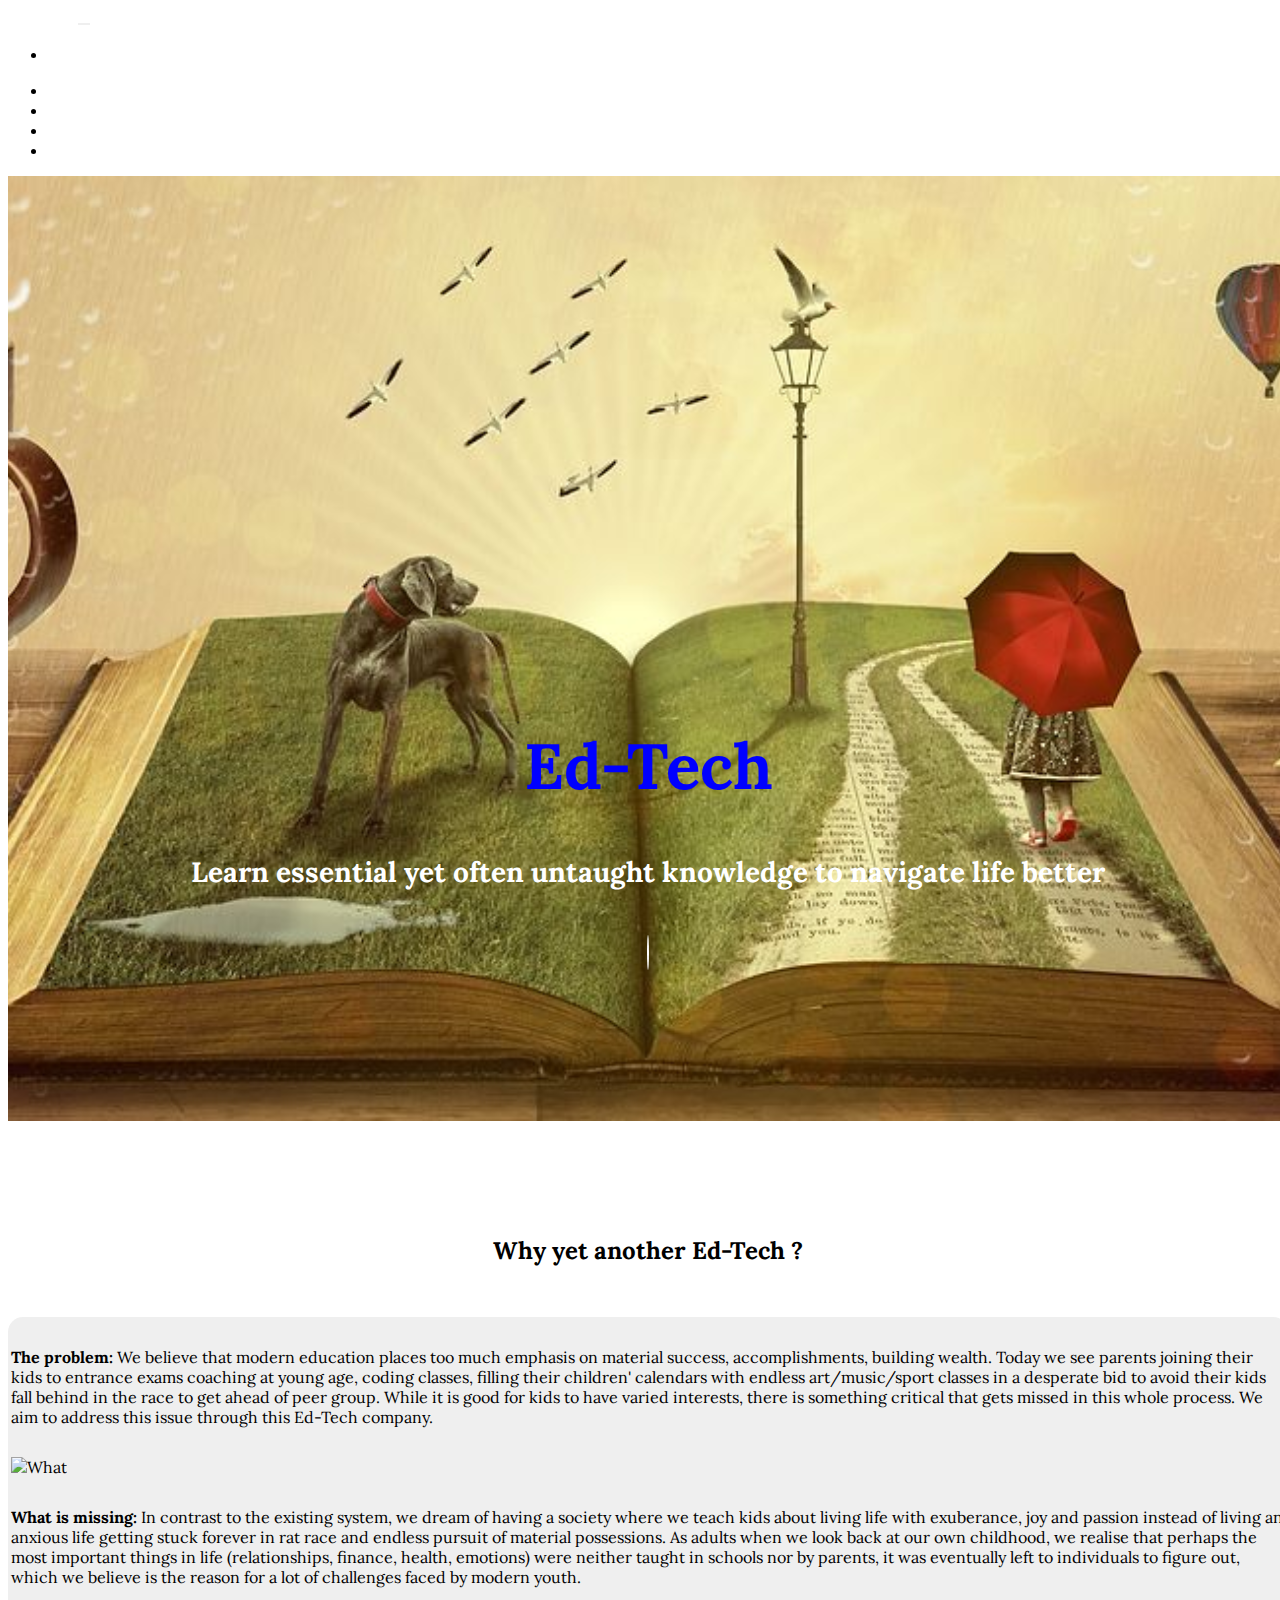
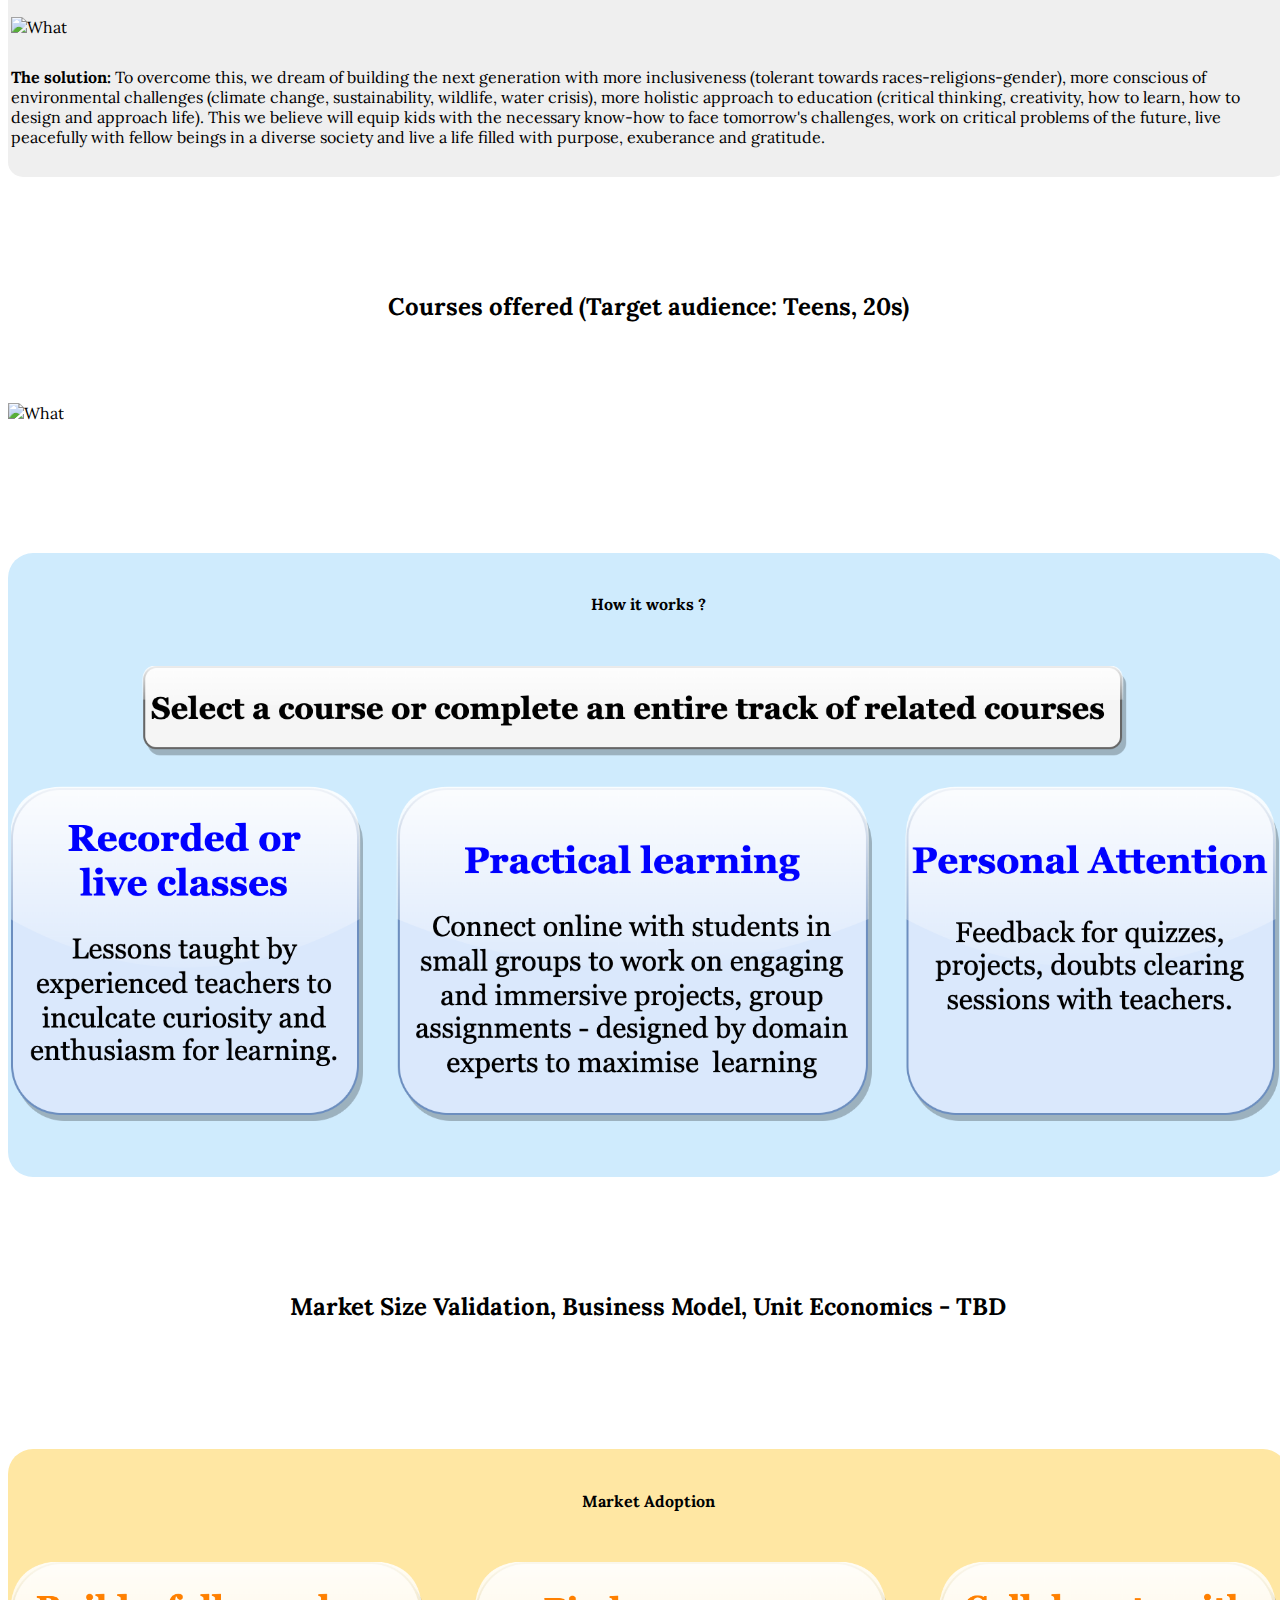
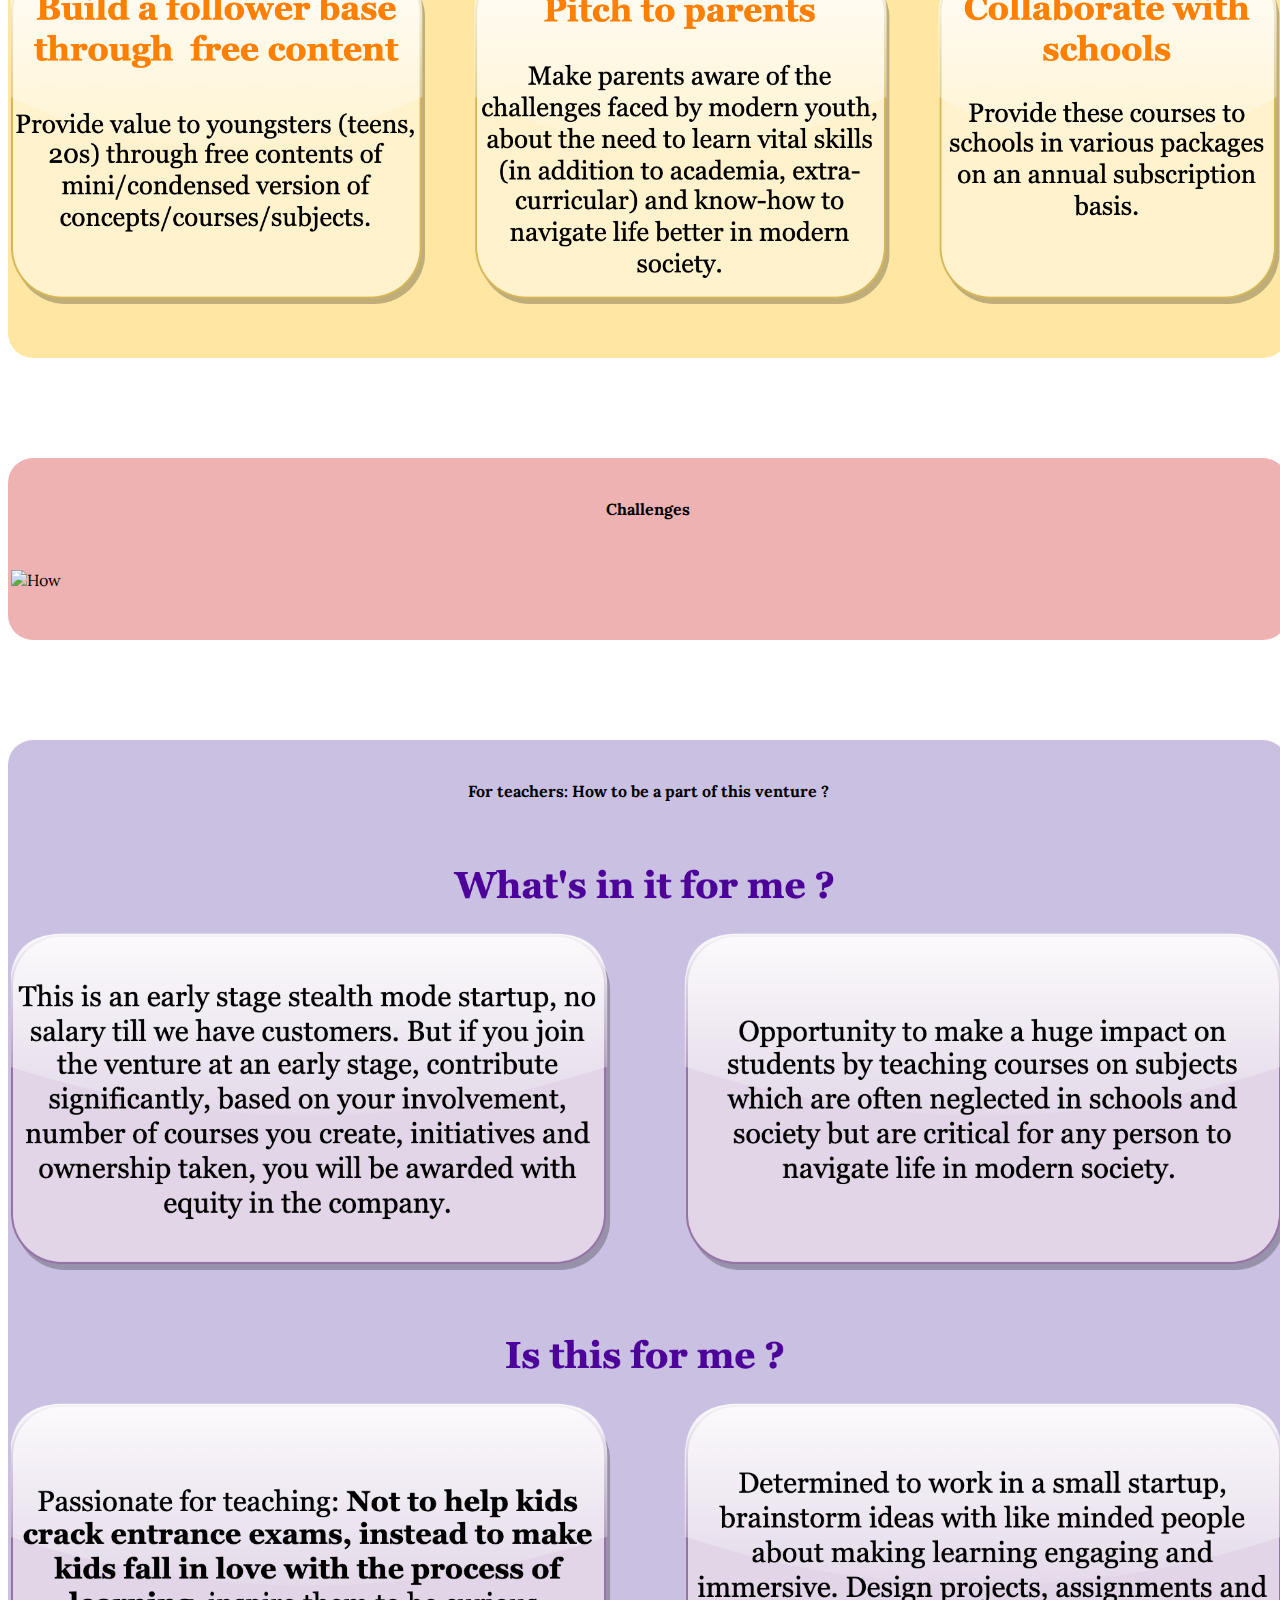
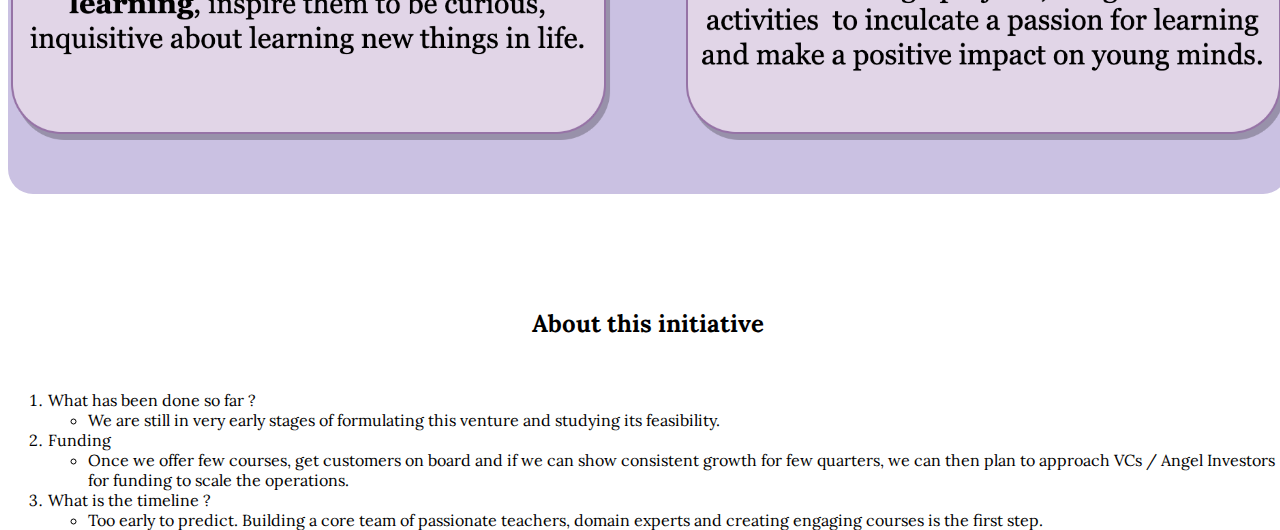
==== edtech/index.html @ 911f2d4c "Ed-tech pitch" ====
<!DOCTYPE html>
<html lang="en">

<head>

  <meta charset="utf-8">
  <meta name="viewport" content="width=device-width, initial-scale=1, shrink-to-fit=no">
  <meta name="description" content="">
  <meta name="author" content="">

  <title>Ed-Tech</title>

  <!-- Bootstrap core CSS -->
  <link href="/vendor/bootstrap4.1.1/css/bootstrap.min.css" rel="stylesheet">
  <link href="https://fonts.googleapis.com/css?family=Lora:400,700,400italic,700italic" rel="stylesheet" type="text/css">
  <link href='https://fonts.googleapis.com/css?family=Cabin:700' rel='stylesheet' type='text/css'>
  <link rel="stylesheet" href="/vendor/fontawesome/css/fontawesome.min.css">
  <link rel="stylesheet" href="/vendor/fontawesome/css/brands.min.css">
  <link rel="stylesheet" href="/vendor/fontawesome/css/solid.min.css">
  <!-- Custom styles for this template -->
  <link href="css/grayscale_light.css" rel="stylesheet">
  <link href="css/full-width-pics.css" rel="stylesheet">
</head>

<body>

  <!-- Navigation -->
  <!--
  <nav class="navbar navbar-expand-lg navbar-dark bg-dark fixed-top">
    <div class="container">
      <a class="navbar-brand" href="#">Start Bootstrap</a>
      <button class="navbar-toggler" type="button" data-toggle="collapse" data-target="#navbarResponsive" aria-controls="navbarResponsive" aria-expanded="false" aria-label="Toggle navigation">
        <span class="navbar-toggler-icon"></span>
      </button>
      <div class="collapse navbar-collapse" id="navbarResponsive">
        <ul class="navbar-nav ml-auto">
          <li class="nav-item active">
            <a class="nav-link" href="#">Home
              <span class="sr-only">(current)</span>
            </a>
          </li>
          <li class="nav-item">
            <a class="nav-link" href="#">About</a>
          </li>
          <li class="nav-item">
            <a class="nav-link" href="#">Services</a>
          </li>
          <li class="nav-item">
            <a class="nav-link" href="#">Contact</a>
          </li>
        </ul>
      </div>
    </div>
  </nav>
  -->
  
  <nav class="navbar navbar-expand-lg navbar_style fixed-top" id="mainNav">
    <a class="nav-link" href="../index.html">Home</a>
    <button class="navbar-toggler navbar-dark" type="button" data-toggle="collapse" data-target="#navbarNavDropdown" aria-controls="navbarNavDropdown" aria-expanded="false" aria-label="Toggle navigation">
        <span class="navbar-toggler-icon"></span>
    </button>
    <div id="navbarNavDropdown" class="navbar-collapse collapse">
        <ul class="navbar-nav mr-auto">
            <li class="nav-item">
                <!--<a class="nav-link" href="../code/index.html">View Project</a>-->
            </li>
        </ul>
        <ul class="navbar-nav">
            <li class="nav-item">
                <a class="nav-link" href="#education_why">Why</a>
            </li>
            <li class="nav-item">
                <a class="nav-link" href="#education_what">What</a>
            </li>
            <li class="nav-item">
                <a class="nav-link" href="#education_how">How</a>
            </li>
            <li class="nav-item">
                <a class="nav-link" href="#about">About</a>
            </li>
            <!--
            <li class="nav-item">
                <a class="nav-link" href="#contact">Contact</a>
            </li>
            -->
        </ul>
    </div>
  </nav>
  

  <!-- Header - set the background image for the header in the line below -->
  <!--
  <header class="py-5 bg-image-full" style="background-image: url('https://unsplash.it/1900/1080?image=1076');">
    <img class="img-fluid d-block mx-auto" src="http://placehold.it/200x200&text=Logo" alt="">
  </header>
  -->

  <header class="masthead">
      <div class="intro-body">
        <div class="container">
          <div class="row">
            <div class="col-lg-12 col-md-10 col-sm-10 col-12 mx-auto">
              <h1 class="brand-heading">Ed-Tech</h1>
              <p class="intro-text">Learn essential yet often untaught knowledge to navigate life better
                </p>
              <!--
              <p><span class="article_author">Deepak Karkala</span><br/><span class="article_date">October 2019</span></p>-->
              <a href="#education_why" class="btn btn-circle js-scroll-trigger" style="color:white; border: 1px solid white; font-size: 26px;">
                <i class="fa fa-angle-double-down animated"><span ></span></i>
              </a>
            </div>
          </div>
        </div>
      </div>
    </header>


<!--<h1 class="section_title" align="center" id="education">Model Education</h1>-->


<h3 class="section_title" align="center" id="education_why">Why yet another Ed-Tech ?</h3>

<div class="container section_why">
    <div class="row justify-content-center section_why_1">
      <div class="col-lg-8 col-lg-offset-2 col-sm-8 col-sm-offset-2 col-12">
        <b>The problem:</b> We believe that modern education places too much emphasis on material success, accomplishments, building wealth. Today we see parents joining their kids to entrance exams coaching at young age, coding classes, filling their children' calendars with endless art/music/sport classes in a desperate bid to avoid their kids fall behind in the race to get ahead of peer group. While it is good for kids to have varied interests, there is something critical that gets missed in this whole process. We aim to address this issue through this Ed-Tech company.
      </div>
    </div>

    <div class="row justify-content-center">
      <div class="col-lg-8 col-lg-offset-2 col-sm-8 col-sm-offset-2 col-12">
        <img class="project_image education_what" src="docs/edtech-problem.png" alt="What">
      </div>
    </div>

    <div class="row justify-content-center section_why_3">
      <div class="col-lg-8 col-lg-offset-2 col-sm-8 col-sm-offset-2 col-12">
        <b>What is missing:</b> In contrast to the existing system, we dream of having a society where we teach kids about living life with exuberance, joy and passion instead of living an anxious life getting stuck forever in rat race and endless pursuit of material possessions. As adults when we look back at our own childhood, we realise that perhaps the most important things in life (relationships, finance, health, emotions) were neither taught in schools nor by parents, it was eventually left to individuals to figure out, which we believe is the reason for a lot of challenges faced by modern youth.
      </div>
    </div>

    <div class="row justify-content-center">
      <div class="col-lg-8 col-lg-offset-2 col-sm-8 col-sm-offset-2 col-12">
        <img class="project_image education_what" src="docs/edtech-solution.png" alt="What">
      </div>
    </div>


    <div class="row justify-content-center section_why_5">
      <div class="col-lg-8 col-lg-offset-2 col-sm-8 col-sm-offset-2 col-12">
        <b>The solution:</b>  To overcome this, we dream of building the next generation with more inclusiveness (tolerant towards races-religions-gender), more conscious of environmental challenges (climate change, sustainability, wildlife, water crisis), more holistic approach to education (critical thinking, creativity, how to learn, how to design and approach life). This we believe will equip kids with the necessary know-how to face tomorrow's challenges, work on critical problems of the future, live peacefully with fellow beings in a diverse society and live a life filled with purpose, exuberance and gratitude.
      </div>
    </div>
    

</div>

<h3 class="section_title" align="center" id="education_what">Courses offered (Target audience: Teens, 20s)</h3>

<div class="container">
  <div class="row justify-content-center">
      <div class="col-lg-8 col-lg-offset-2 col-sm-8 col-sm-offset-2 col-12">
        <img class="project_image education_what" src="docs/edtech-classes.png" alt="What">
      </div>
    </div>
</div>

<div class="container section_container section_how">
  <h4 class="" align="center" id="education_how">How it works ?</h4>
  <div class="container">
    <div class="row justify-content-center">
        <div class="col-lg-8 col-lg-offset-2 col-sm-8 col-sm-offset-2 col-12">
          <img class="project_image" src="docs/edtech-how.png" alt="How">
        </div>
    </div>
  </div>
</div>


<h3 class="section_title" align="center" id="education_how">Market Size Validation, Business Model, Unit Economics - TBD</h3>


<div class="container section_container section_adoption">
  <h4 class="" align="center" id="education_how">Market Adoption</h4>
  <div class="container">
      <div class="row justify-content-center">
        <div class="col-lg-8 col-lg-offset-2 col-sm-8 col-sm-offset-2 col-12">
          <img class="project_image" src="docs/edtech-adoption.png" alt="How">
        </div>
      </div>
  </div>
</div>

<div class="container section_container section_challenges">
  <h4 class="" align="center" id="education_how">Challenges</h4>
  <div class="container">
    <div class="row justify-content-center">
        <div class="col-lg-8 col-lg-offset-2 col-sm-8 col-sm-offset-2 col-12">
          <img class="project_image" src="docs/edtech-challenges.png" alt="How">
        </div>
      </div>
  </div>
</div>


<div class="container section_container section_teachers">
  <h4 class="" align="center" id="education_how">For teachers: How to be a part of this venture ?</h4>
  <div class="container">
    <div class="row justify-content-center">
        <div class="col-lg-8 col-lg-offset-2 col-sm-8 col-sm-offset-2 col-12">
          <img class="project_image" src="docs/edtech-teachers.png" alt="How">
        </div>
      </div>
  </div>
</div>

  
<h3 class="section_title" align="center" id="about">About this initiative</h3>
<div class="container">
  <div class="row justify-content-center">
      <div class="col-lg-8 col-lg-offset-2 col-sm-8 col-sm-offset-2 col-12">
        <ol>
          <li>What has been done so far ?</li>
          <ul>
            <li>We are still in very early stages of formulating this venture and studying its feasibility.</li>
          </ul>
          <li>Funding</li>
          <ul>
            <li>Once we offer few courses, get customers on board and if we can show consistent growth for few quarters, we can then plan to approach VCs / Angel Investors for funding to scale the operations.</li>
          </ul>
          <li>What is the timeline ?</li>
          <ul>
            <li>Too early to predict. Building a core team of passionate teachers, domain experts and creating engaging courses is the first step.</li>
          </ul>
        </ol>
      </div>
    </div>
</div>  


<!--
  <h3 class="section_title section_contact_me" align="center" id="contact">Contact us</h3>

  <div class="container">
    <div class="row text-center justify-content-center">
      <div class="col-lg-8 col-lg-offset-2">
        <div class="outro_contact">
            <p>You can contact us at <a href="mailto:@gmail.com" target="_top"><i class="fa fa-envelope fa-lg intro_icon" aria-hidden="true"></i><span class="contact_link">@gmail.com</span></a></p>
        </div>
      </div>
    </div>
  </div>
-->

  <!-- Bootstrap core JavaScript -->
  <script src="/vendor/jquery3.3.1/jquery.min.js"></script>
  <script src="/vendor/bootstrap4.1.1/js/bootstrap.bundle.min.js"></script>
  <script src="js/grayscale.js"></script>
</body>

</html>
---- edtech/css/grayscale_light.css ----
body {
  font-family: 'Lora', 'Helvetica Neue', Helvetica, Arial, sans-serif;
  position: relative;
  width: 100%;
  height: 100%;
  color: black;
  background-color: white;
}

html {
  width: 100%;
  height: 100%;
}

h1,
h2,
h3,
h4,
h5,
h6 {
  font-family: 'Lora', 'Helvetica Neue', Helvetica, Arial, sans-serif;
  font-weight: 700;
  /*margin: 0 0 35px;*/
  /*letter-spacing: 1px;*/
}

p {
  font-size: 16px;
  line-height: 1.5;
  margin: 0 0 25px;
}

@media (min-width: 768px) {
  p {
    font-size: 18px;
    line-height: 1.6;
    margin: 0 0 35px;
  }
}

a {
  -webkit-transition: all 0.2s ease-in-out;
  -moz-transition: all 0.2s ease-in-out;
  transition: all 0.2s ease-in-out;
  /*color: #42DCA3;*/
  font-family: 'Lora', 'Helvetica Neue', Helvetica, Arial, sans-serif;
}

a:focus, a:hover {
  text-decoration: none;
  color: #1d9b6c;
}

#mainNav {
  font-family: 'Lora', 'Helvetica Neue', Helvetica, Arial, sans-serif;
  margin-bottom: 0;
  border-bottom: 1px solid rgba(255, 255, 255, 0.3);
  background-color: black;
}

#mainNav .navbar-toggler {
  font-size: 1.2rem;
  color: white;
  border: 1px solid white;
}

#mainNav .navbar-brand {
  font-weight: 700;
}

#mainNav a {
  color: white;
  font-size: 1rem;
  padding: 10px 10px;
  font-weight: 500;
}

.navbar-header {
  padding: 10px 15px;
}

#mainNav.navbar-shrink a {
  color: white;
  font-weight: 500;
}

#mainNav a:hover {
  color: #007fff;
}

#mainNav .navbar-nav .nav-item {
  -webkit-transition: background 0.3s ease-in-out;
  -moz-transition: background 0.3s ease-in-out;
  transition: background 0.3s ease-in-out;
}

#mainNav .navbar-nav .nav-item:hover {
  color: fade(white, 80%);
  outline: none;
  background-color: transparent;
}

#mainNav .navbar-nav .nav-item:active, #mainNav .navbar-nav .nav-item:focus {
  outline: none;
  background-color: transparent;
}

@media (min-width: 992px) {
  #mainNav {
    padding-top: 0px;
    padding-bottom: 0px;
    -webkit-transition: background 0.3s ease-in-out, padding-top 0.3s ease-in-out, padding-bottom 0.3s;
    -moz-transition: background 0.3s ease-in-out, padding-top 0.3s ease-in-out, padding-bottom 0.3s;
    transition: background 0.3s ease-in-out, padding-top 0.3s ease-in-out, padding-bottom 0.3s;
    border-bottom: none;
    background: transparent;
  }
  #mainNav.navbar-shrink {
    padding-top: 0px;
    padding-bottom: 0px;
    border-bottom: 1px solid rgba(255, 255, 255, 0.3);
    background: black;
    margin-bottom: 0px;
    margin-top: 0px;
  }
  #mainNav .nav-link.active {
    outline: none;
    background-color: transparent;
  }
  #mainNav .nav-link.active:hover {
    color: white;
  }
}

@media (max-width: 576px) {
  #mainNav a {
    color: white;
  }
  .nav-left {
    margin-left: 0px;
    padding-left: 0px;
  }

  #mainNav a {
    padding: 10px 15px;
  }

  .navbar-header {
    padding: 10px 15px;
  }
}

.masthead {
  display: table;
  width: 100%;
  height: 100%;
  /*
  height: auto;
  padding: 200px;
  */
  text-align: center;
  color: white;
  background: url("../docs/education.jpg") no-repeat bottom center scroll;
  background-color: black;
  -webkit-background-size: cover;
  -moz-background-size: cover;
  -o-background-size: cover;
  background-size: cover;
  background-blend-mode: screen;
}

.masthead .intro-body {
  display: table-cell;
  vertical-align: middle;
}

.masthead .intro-body .brand-heading {
  padding-top: 35vh;
  font-size: 2.5rem;
  color: #0000ff; /*white; /*#FF5A60;*/
}

.masthead .intro-body .intro-text {
  font-size: 1.5rem;
}


@media (min-width: 768px) {
  .masthead {
    height: 100%;
    padding: 0;
    padding-top: 5vh;
  }
  .masthead .intro-body .brand-heading {
    font-size: 4rem;
  }
  .masthead .intro-body .intro-text {
    font-size: 1.75rem;
  }
}

.intro-text {
  color: white; /*#cdcdcd;*/
  font-weight: bold;
}

.btn-circle {
  font-size: 26px;
  width: 45px;
  height: 45px;
  margin-top: 15px;
  line-height: 45px;
  -webkit-transition: background 0.3s ease-in-out;
  -moz-transition: background 0.3s ease-in-out;
  transition: background 0.3s ease-in-out;
  border: 2px solid white;
  border-radius: 100% !important;
  background: transparent;
}

.btn-circle:focus, .btn-circle:hover {
  color: white;
  outline: none;
  background: rgba(255, 255, 255, 0.1);
}

.content-section {
  padding-top: 10px; /*150px;*/
  padding-bottom: 10px; /*150px;*/
  text-align: left;
}

.download-section {
  color: white;
  background: url("../img/downloads-bg.jpg") no-repeat center center scroll;
  background-color: black;
  -webkit-background-size: cover;
  -moz-background-size: cover;
  -o-background-size: cover;
  background-size: cover;
}


@media (min-width: 992px) {
  .content-section {
    padding-top: 50px; /*10px*/ /*150px;*/
    padding-bottom: 10px; /*150px;*/
  }
}

ul.banner-social-buttons {
  margin-top: 0;
}

@media (max-width: 1199px) {
  ul.banner-social-buttons {
    margin-top: 15px;
  }
}

@media (max-width: 767px) {
  ul.banner-social-buttons li {
    display: block;
    margin-bottom: 20px;
    padding: 0;
  }
  ul.banner-social-buttons li:last-child {
    margin-bottom: 0;
  }
}

footer {
  padding: 50px 0;
}

footer p {
  font-size: 14px;
  margin: 0;
}

::-moz-selection {
  background: #fcfcfc;
  background: rgba(255, 255, 255, 0.2);
  text-shadow: none;
}

::selection {
  background: #fcfcfc;
  background: rgba(255, 255, 255, 0.2);
  text-shadow: none;
}

img::selection {
  background: transparent;
}

img::-moz-selection {
  background: transparent;
}

.side-info {
  padding-top: 100px;
  text-align: center;
}



.jumbotron {
  margin-left: 20px;
  margin-right: 20px;
  padding-bottom: 10px;
  padding-top: 20px;
}

#user_move_text, #opponent_move_text {
  font-size: 0.75rem;
}

/*
.btn {
  padding: 4px 5px;
  cursor: pointer;
  text-align: center;
  font-size: 13px;
  border: 1px solid #000000;
  text-decoration: none;
  background-color: transparent;
  color: black;
  -webkit-transition: all 0.3s ease-in-out;
  -moz-transition: all 0.3s ease-in-out;
  transition: all 0.3s ease-in-out;
}


.btn.active {
  background: #000;
  color: #fff;
  border: 1px solid #000000;
  border-style: solid;
}
*/
.tooltip1 {   
  position: absolute;           
  text-align: center;           
  width: 180px;                  
  height: 80px;                 
  padding: 2px;             
  font: 12px sans-serif;        
  background: white;   
  border: 0px;      
  border-radius: 2px;           
  pointer-events: none;
  color: black;
  border-color: black;
  box-shadow: 3px 3px 3px 3px rgba(0,0,0,0.4);     
}

.tooltip_team {
  font-family: 'Lora', 'Helvetica Neue', Helvetica, Arial, sans-serif;
}

.bold_text {
  font-weight: bold;
}

.plot_title {
  font-weight: bold;
  font-family: 'Lora', 'Helvetica Neue', Helvetica, Arial, sans-serif;
  color: #19388A;
}

.plot_sub_title {
  font-weight: bold;
  font-family: 'Lora', 'Helvetica Neue', Helvetica, Arial, sans-serif;
  color: #19388A;
}

.plot_caption {
  font-size: 11px;
}

.plot_padding {
  padding-top: 30px;
}


.em_text {
  font-size: 14px;
  font-style: italic;
  font-weight: bold;
}


.footer {
  background-color: black;
  color: white;
  text-align: left;
}

.footer p {
  padding-top: 3vh;
}

.user_card {
  border: 2px solid black;
  border-radius: 5px;
  background-color: #F1E0D6;
}

.user_avatar {
  border: 1px solid black;
  border-radius: 5px;
  padding-left: 20px;
  background-color: #BF988F;
}

.player_icon {
  margin-bottom: 0;
  padding-bottom: 0;
}

.plot_eco_results_legend {
  font-size: 0.75rem;
}

.zero_opacity {
  opacity: 0;
}

.lower_opacity {
  opacity: 0.5;
}
.default_opacity {
  opacity: 1.0;
  border: 1px solid black;
}

.viz_play_single_game {
  background-color: #c0c0c0;
}

.plot_pd_results {
  background-color: #c0c0c0;
}
.plot_ipd_results {
  background-color: #c0c0c0;
}

#match_result {
  height: 30px;
  margin-top: 20px;
  font-size: 1rem;
  font-weight: bold;
}

#match_verdict {
  height: 40px;
  font-size: 1rem;
  font-weight: bold;
}

#replay_button_div {
  height: 30px;
  margin-top: 20px;
  margin-bottom: 20px;
}

#game_play_instruction_text {
  font-size: 1.5rem;
  font-weight: bold;
}

.payoff_score_title {
  font-size: 1.5rem;
  font-weight: bold;
}

.eco_results_title {
  font-size: 1.5rem;
  font-weight: bold;
}

.opponent_strategy_name {
  padding-left: 10px;
}

.plot_eco_results_legend {
  font-size: 1.0rem;
  padding-top: 10px;
  padding-bottom: 20px;
}

.article_author {
  font-size: 1.25rem;
  font-weight: bold;
  color: black;
}

.article_date {
  opacity: 0.75;
  color: black;
}

img {
  width: 100%;
  height: auto;
  margin-bottom: 30px;
}

.button {
  /*min-width: 130px;*/
  padding: 4px 2px;
  cursor: pointer;
  text-align: center;
  font-size: 0.75rem;
  border: 1px solid #e0e0e0;
  text-decoration: none;
  color: #000000;
}

.button.active {
  background: #000;
  color: #fff;
}

@media (max-width: 576px) {
  .user_card_human {
    margin-left: 10px;
  }
  .user_card_machine {
    margin-right: 10px;
  }
}

.betray_button {
  margin-right: 20px;
}

/*
.dropdown_menu {
  padding-left: 50px;
  background-color: #f1e0d6;
  font-family: Times New Roman;
  font-weight: bold;
  border: 1px solid #ffffff;
  border-radius: 3px;
  background: #f1e0d6;
  color: black;
  height: 30px;
}

.dropdown {
  background-color: white;
}
*/

select {

  /* styling */
  background-color: white;
  border: thin solid blue;
  border-radius: 2px;
  display: inline-block;
  font: inherit;
  line-height: 1.5em;
  padding: 0.5em 2.5em 0.5em 1em;

  /* reset */

  margin: 0;      
  -webkit-box-sizing: border-box;
  -moz-box-sizing: border-box;
  box-sizing: border-box;
  -webkit-appearance: none;
  -moz-appearance: none;
}

select.classic {
  background-image:
    linear-gradient(45deg, transparent 50%, black 50%),
    linear-gradient(135deg, black 50%, transparent 50%),
    linear-gradient(to right, skyblue, skyblue);
  background-position:
    calc(100% - 20px) calc(1em + 2px),
    calc(100% - 15px) calc(1em + 2px),
    100% 0;
  background-size:
    5px 5px,
    5px 5px,
    2.5em 2.5em;
  background-repeat: no-repeat;
}

/*
select.classic:focus {
  background-image:
    linear-gradient(45deg, white 50%, transparent 50%),
    linear-gradient(135deg, transparent 50%, white 50%),
    linear-gradient(to right, gray, gray);
  background-position:
    calc(100% - 15px) 1em,
    calc(100% - 20px) 1em,
    100% 0;
  background-size:
    5px 5px,
    5px 5px,
    2.5em 2.5em;
  background-repeat: no-repeat;
  border-color: grey;
  outline: 0;
}
*/
---- edtech/css/full-width-pics.css ----
/*!
 * Start Bootstrap - Full Width Pics (https://startbootstrap.com/template-overviews/full-width-pics)
 * Copyright 2013-2019 Start Bootstrap
 * Licensed under MIT (https://github.com/BlackrockDigital/startbootstrap-full-width-pics/blob/master/LICENSE)
 */
body {
  font-family: 'Lora', 'Helvetica Neue', Helvetica, Arial, sans-serif;
  /*padding-top: 56px;*/
  background-color: white; /*#C6E2FF; /*white; /*#C6E2FF;*/
}

.bg-image-full {
  background: no-repeat center center scroll;
  -webkit-background-size: cover;
  -moz-background-size: cover;
  background-size: cover;
  -o-background-size: cover;
}

.navbar_style {
	background-color: black;
}

.nav-link {
	color: white;
  font-size: 1.25rem;
}

.nav-item a{
  padding-left: 25px;
}

.content_wrapper {
	background-color: white; /*#C6E2FF;*/
	border-radius: 10px;
	padding: 30px 0;
	margin: 80px 0;
  box-shadow:
    0 2.8px 2.2px rgba(0, 0, 0, 0.034),
    0 6.7px 5.3px rgba(0, 0, 0, 0.048),
    0 12.5px 10px rgba(0, 0, 0, 0.06),
    0 22.3px 17.9px rgba(0, 0, 0, 0.072),
    0 41.8px 33.4px rgba(0, 0, 0, 0.086),
    0 100px 80px rgba(0, 0, 0, 0.12);
}

.section_title {
  text-align: center;
  font-size: 1.5rem;
  font-weight: bold;
  padding-top: 10vh;
  padding-bottom: 3vh;
}

.article_author {
	font-weight: bold;
	margin-bottom: 0px;
}

.article_date {
	margin-top: 0px;
}

.project_title {
	font-size: 2.25rem;
	font-weight: bold;
	text-align: center;
  padding-top: 5vh;
}

.section_heading {
	font-size: 1.5rem;
  font-weight: bold;
}

.section {
	padding-bottom: 20px;
}

.button {
  /*min-width: 130px;*/
  padding: 3px 3px;
  margin: 5px;
  cursor: pointer;
  text-align: center;
  font-size: 1.0rem;
  border: 0.04rem solid black;
  border-radius: 5px;
  background: #007fff; /*#00B2EE; /*#f1e0d6;*/
  color: white; /*#3366BB;*/
  font-weight: bold;
}

video, img {
  width: 100%    !important;
  height: auto   !important;
}

.about_head {
	padding-bottom: 30px;
}

.footer {
	background-color: black;
	color: white;
	font-size: 0.75rem;
}


.project_image {
  padding-top: 30px;
  padding-bottom: 0px;
  width: 100%;
  max-width: 100%;
  height: auto;
}

.education_what {
  width: 30%;
  max-width: 100%;
  height: auto; 
}

.section_why {
  padding: 30px 3px;
  background-color: #efefef;
  border-radius: 15px;
}

.section_container {
  margin-top:  100px;
  padding: 20px 3px;
  border-radius: 25px; 
}

.section_how {
  background-color: #cfebfd; /*#abdcfb; /*b7e1fc; /*c3e6fc; /*cfebfd; /*dbf0fd; /*e7f5fe; /*efefef;*/
}

.section_adoption {
  background-color: #ffe7a3; /*#ffecb7;*/
}

.section_challenges {
  background-color: #efb2b2; /*#f4cccc; /*#f7dbdb;*/
}

.section_challenges2 {
  background-color: #efb2b2; /*#f4cccc; /*#f7dbdb;*/
}

.section_teachers {
  background-color: #cac1e2;
}

.img_header {
  text-align: center;
  font-weight: bold;
}
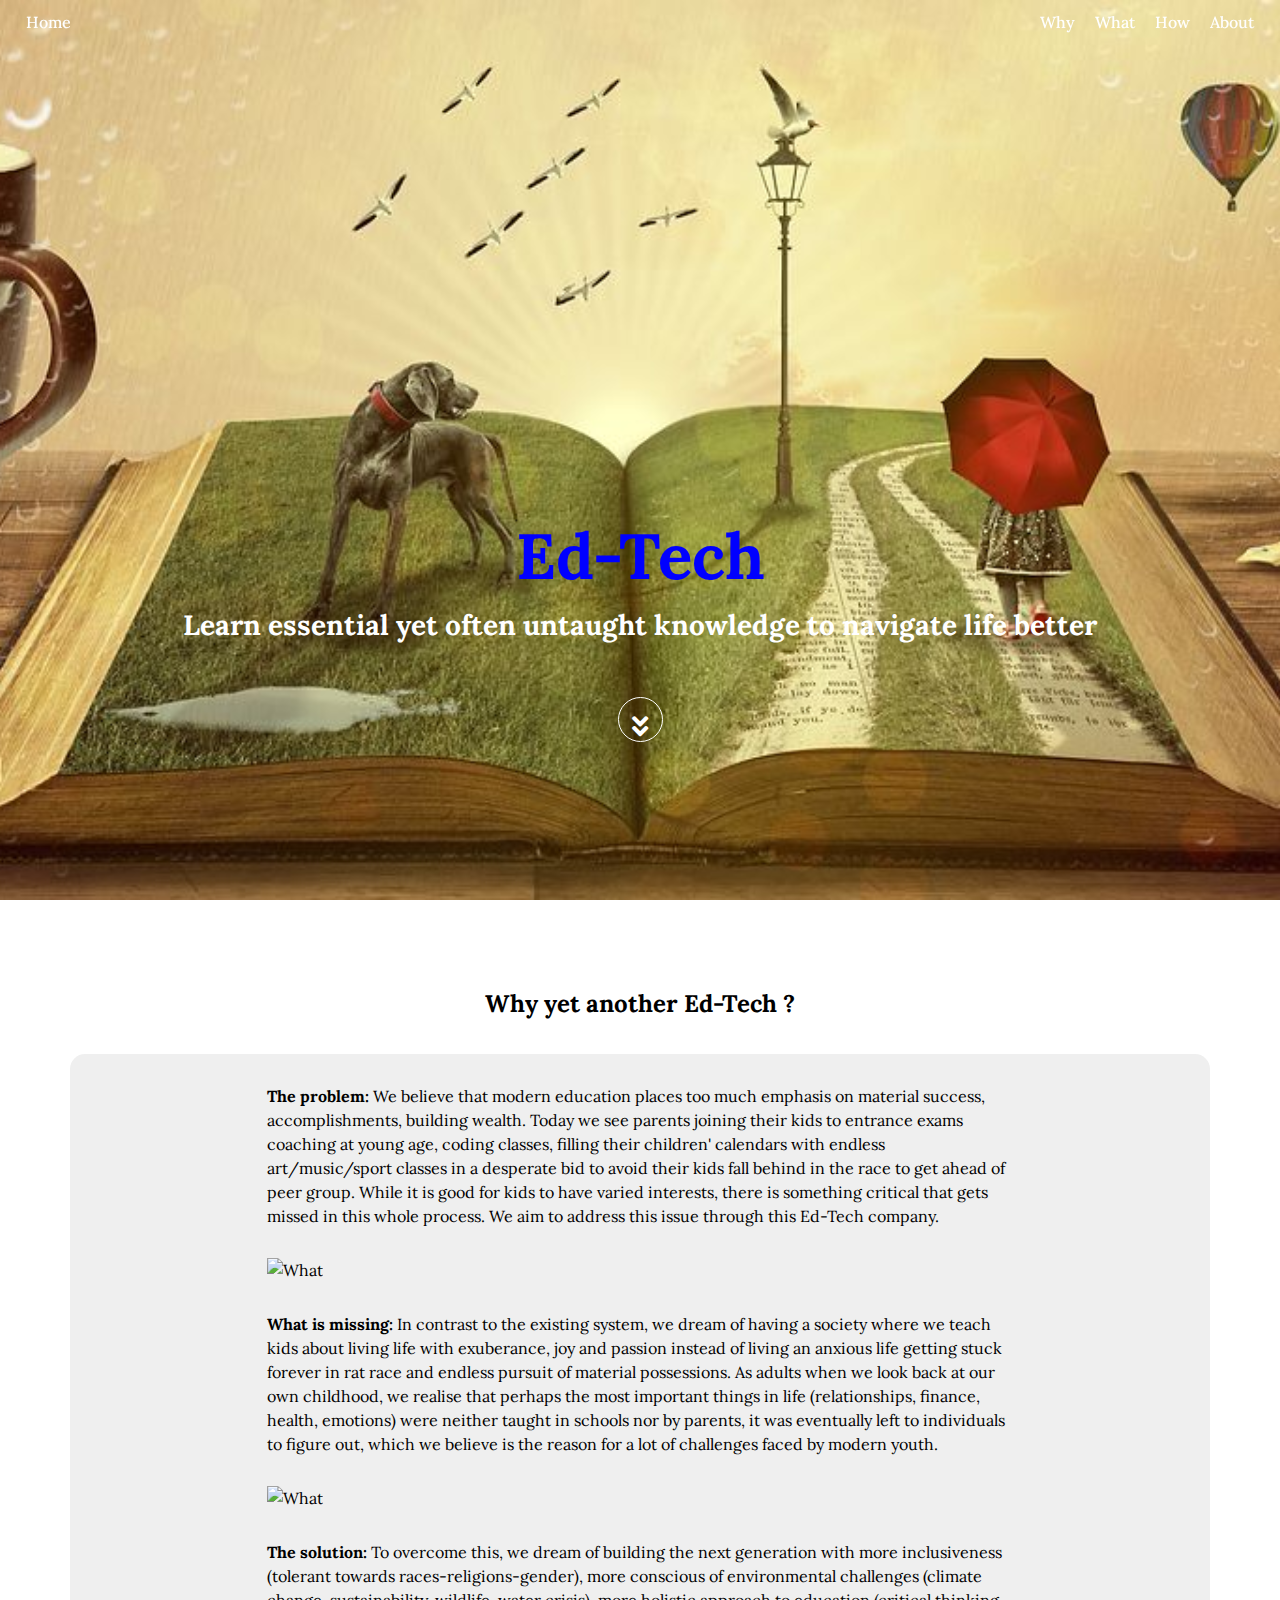
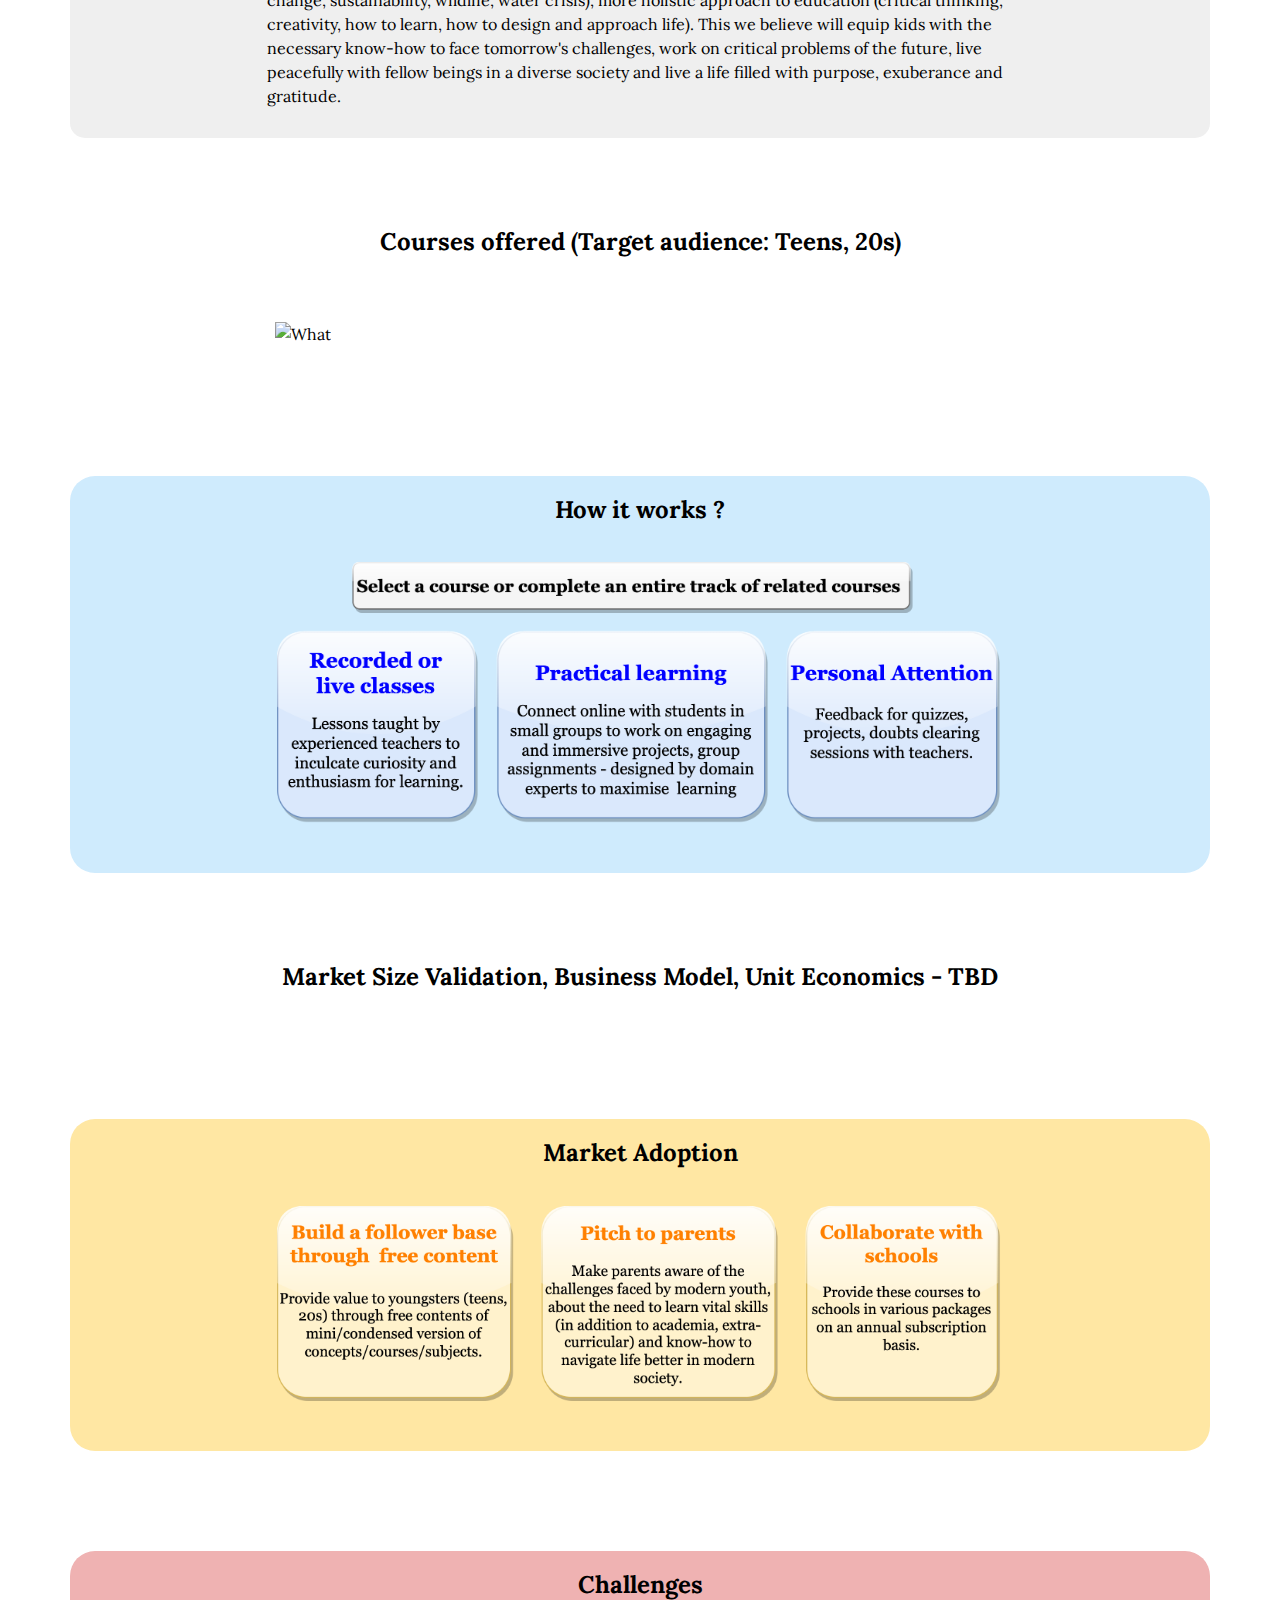
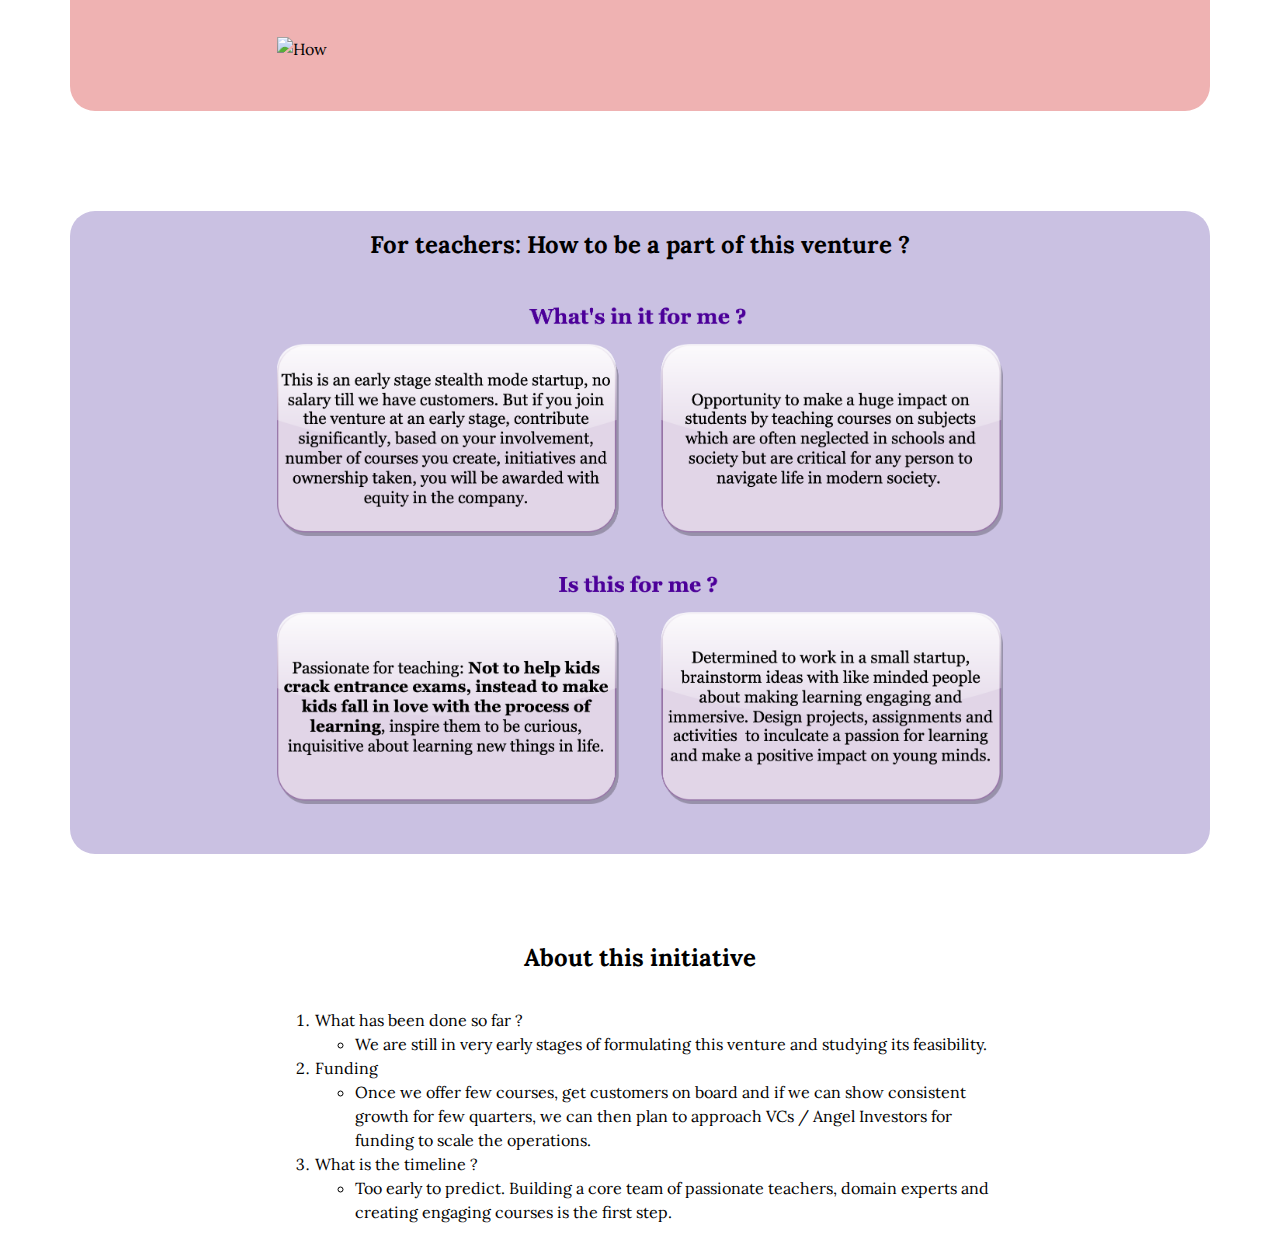
==== commit 38f34443: "edtech: Adding bootstrap, jquery files" ====
--- a/edtech/index.html
+++ b/edtech/index.html
@@ -11,12 +11,12 @@
   <title>Ed-Tech</title>
 
   <!-- Bootstrap core CSS -->
-  <link href="/vendor/bootstrap4.1.1/css/bootstrap.min.css" rel="stylesheet">
+  <link href="vendor/bootstrap4.1.1/css/bootstrap.min.css" rel="stylesheet">
   <link href="https://fonts.googleapis.com/css?family=Lora:400,700,400italic,700italic" rel="stylesheet" type="text/css">
   <link href='https://fonts.googleapis.com/css?family=Cabin:700' rel='stylesheet' type='text/css'>
-  <link rel="stylesheet" href="/vendor/fontawesome/css/fontawesome.min.css">
-  <link rel="stylesheet" href="/vendor/fontawesome/css/brands.min.css">
-  <link rel="stylesheet" href="/vendor/fontawesome/css/solid.min.css">
+  <link rel="stylesheet" href="vendor/fontawesome/css/fontawesome.min.css">
+  <link rel="stylesheet" href="vendor/fontawesome/css/brands.min.css">
+  <link rel="stylesheet" href="vendor/fontawesome/css/solid.min.css">
   <!-- Custom styles for this template -->
   <link href="css/grayscale_light.css" rel="stylesheet">
   <link href="css/full-width-pics.css" rel="stylesheet">
@@ -253,8 +253,8 @@
 -->
 
   <!-- Bootstrap core JavaScript -->
-  <script src="/vendor/jquery3.3.1/jquery.min.js"></script>
-  <script src="/vendor/bootstrap4.1.1/js/bootstrap.bundle.min.js"></script>
+  <script src="vendor/jquery3.3.1/jquery.min.js"></script>
+  <script src="vendor/bootstrap4.1.1/js/bootstrap.bundle.min.js"></script>
   <script src="js/grayscale.js"></script>
 </body>
 
--- a/edtech/vendor/fontawesome/css/brands.min.css
+++ b/edtech/vendor/fontawesome/css/brands.min.css
@@ -0,0 +1,5 @@
+/*!
+ * Font Awesome Free 5.12.1 by @fontawesome - https://fontawesome.com
+ * License - https://fontawesome.com/license/free (Icons: CC BY 4.0, Fonts: SIL OFL 1.1, Code: MIT License)
+ */
+@font-face{font-family:"Font Awesome 5 Brands";font-style:normal;font-weight:400;font-display:auto;src:url(../webfonts/fa-brands-400.eot);src:url(../webfonts/fa-brands-400.eot?#iefix) format("embedded-opentype"),url(../webfonts/fa-brands-400.woff2) format("woff2"),url(../webfonts/fa-brands-400.woff) format("woff"),url(../webfonts/fa-brands-400.ttf) format("truetype"),url(../webfonts/fa-brands-400.svg#fontawesome) format("svg")}.fab{font-family:"Font Awesome 5 Brands";font-weight:400}--- a/edtech/vendor/fontawesome/css/solid.min.css
+++ b/edtech/vendor/fontawesome/css/solid.min.css
@@ -0,0 +1,5 @@
+/*!
+ * Font Awesome Free 5.12.1 by @fontawesome - https://fontawesome.com
+ * License - https://fontawesome.com/license/free (Icons: CC BY 4.0, Fonts: SIL OFL 1.1, Code: MIT License)
+ */
+@font-face{font-family:"Font Awesome 5 Free";font-style:normal;font-weight:900;font-display:auto;src:url(../webfonts/fa-solid-900.eot);src:url(../webfonts/fa-solid-900.eot?#iefix) format("embedded-opentype"),url(../webfonts/fa-solid-900.woff2) format("woff2"),url(../webfonts/fa-solid-900.woff) format("woff"),url(../webfonts/fa-solid-900.ttf) format("truetype"),url(../webfonts/fa-solid-900.svg#fontawesome) format("svg")}.fa,.fas{font-family:"Font Awesome 5 Free";font-weight:900}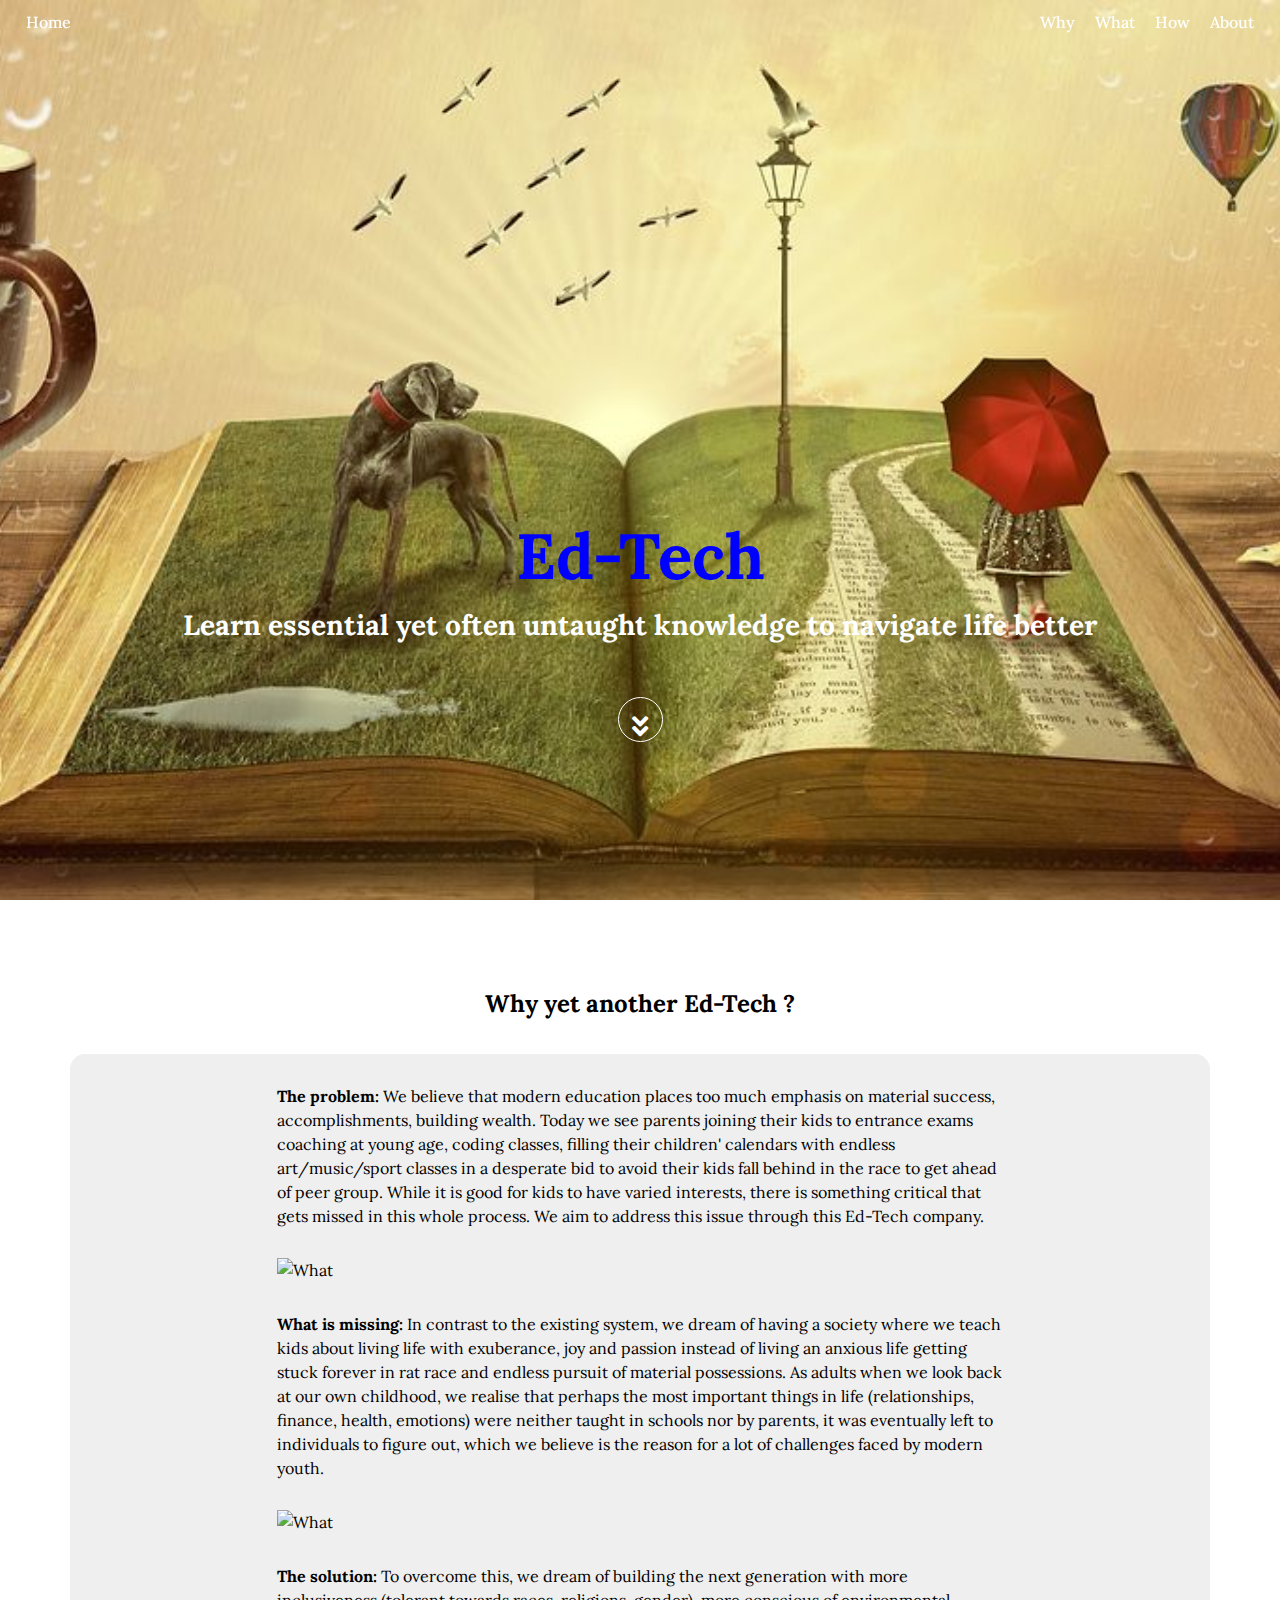
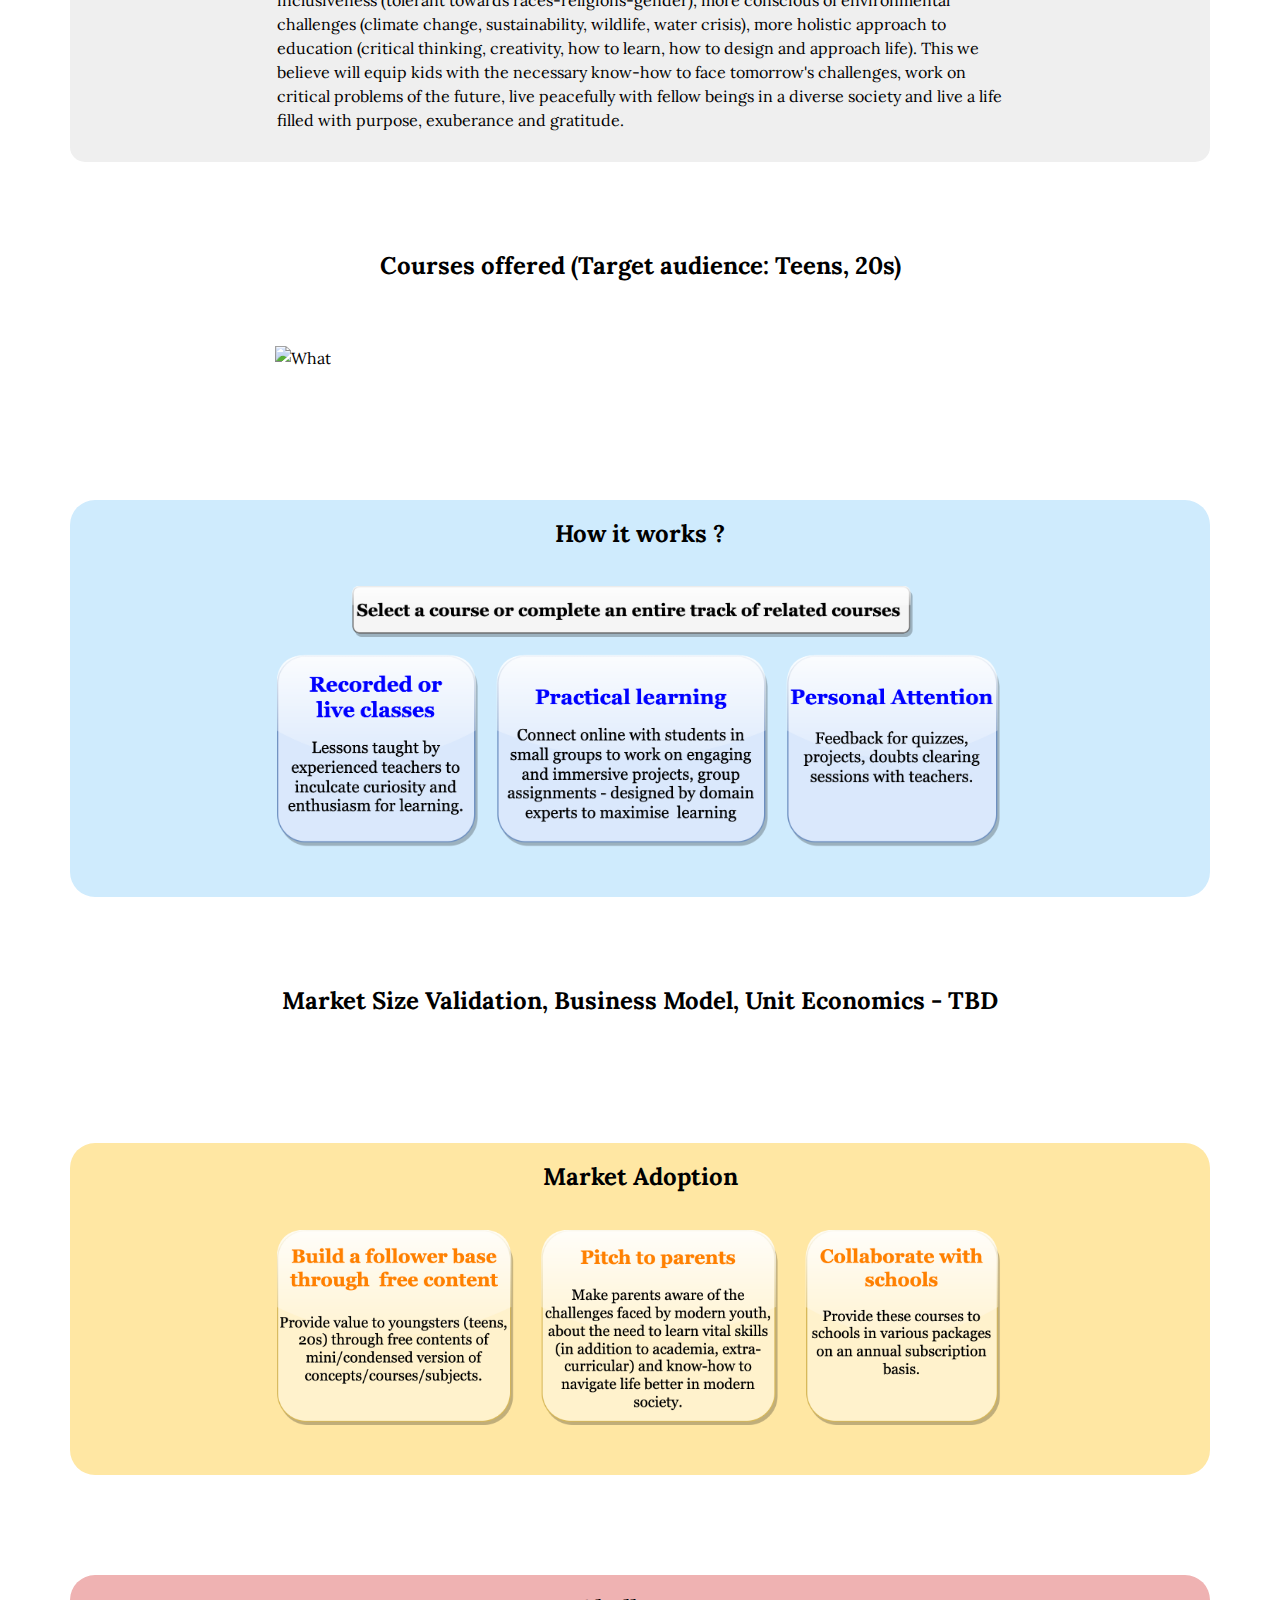
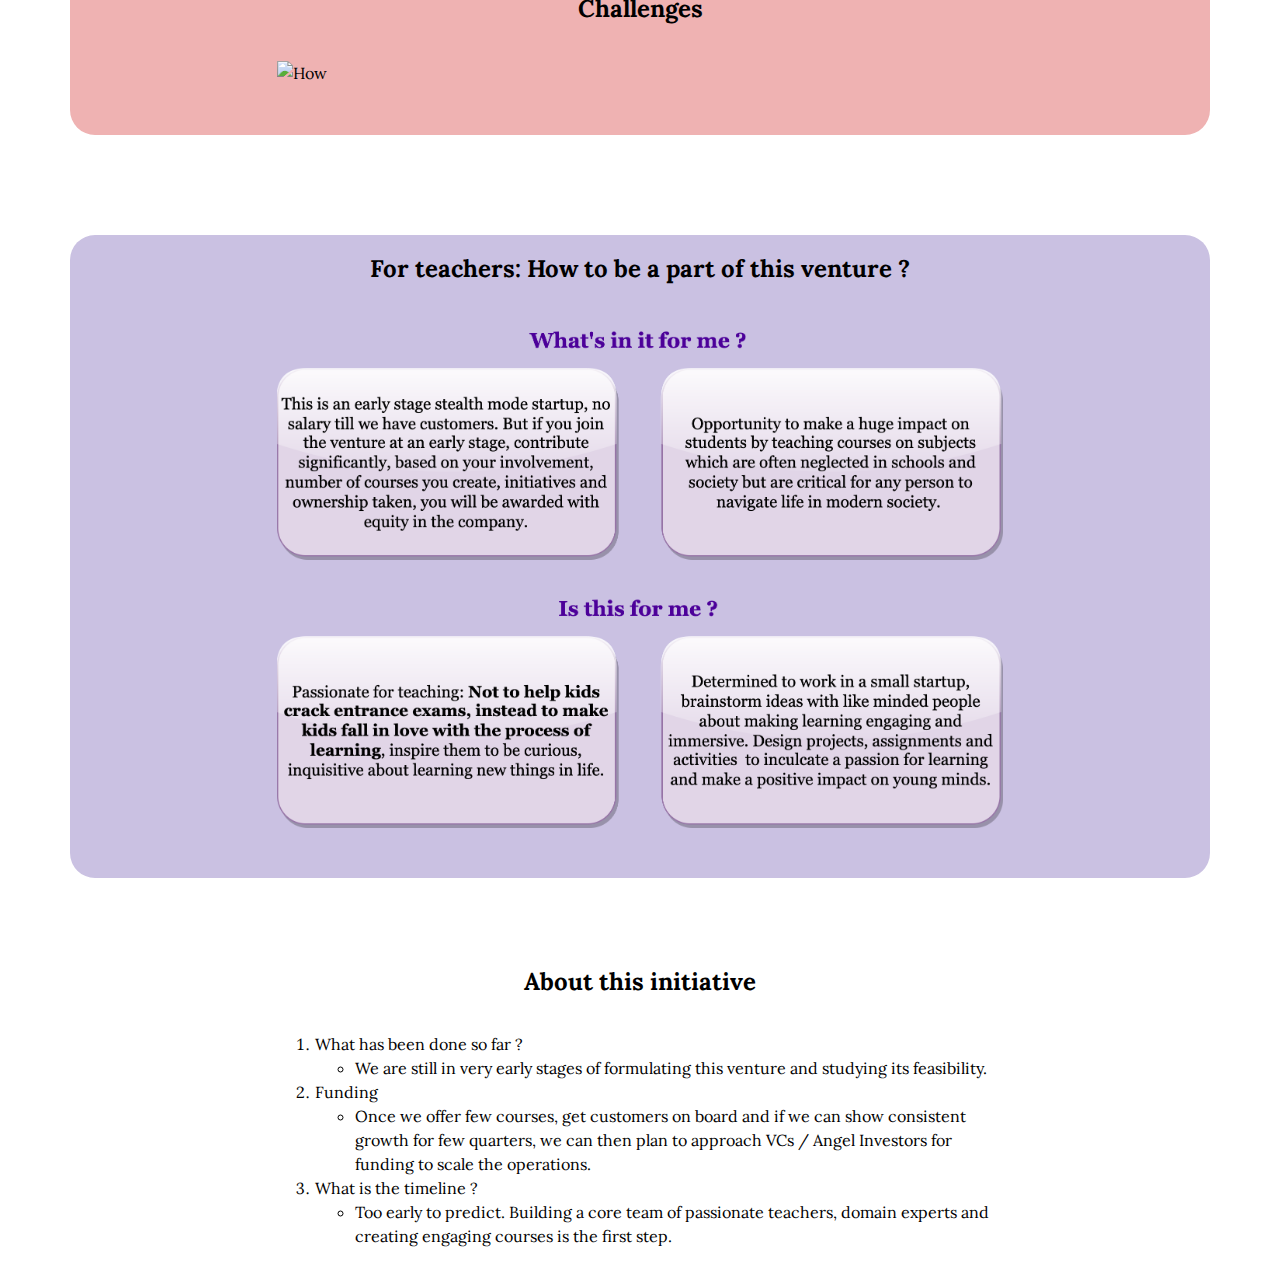
==== commit a09d50e8: "edtech: mobile version fixed" ====
--- a/edtech/index.html
+++ b/edtech/index.html
@@ -121,36 +121,47 @@
 <h3 class="section_title" align="center" id="education_why">Why yet another Ed-Tech ?</h3>
 
 <div class="container section_why">
+
+  <div class="container">
     <div class="row justify-content-center section_why_1">
       <div class="col-lg-8 col-lg-offset-2 col-sm-8 col-sm-offset-2 col-12">
         <b>The problem:</b> We believe that modern education places too much emphasis on material success, accomplishments, building wealth. Today we see parents joining their kids to entrance exams coaching at young age, coding classes, filling their children' calendars with endless art/music/sport classes in a desperate bid to avoid their kids fall behind in the race to get ahead of peer group. While it is good for kids to have varied interests, there is something critical that gets missed in this whole process. We aim to address this issue through this Ed-Tech company.
       </div>
     </div>
-
+  </div>  
+
+  <div class="container">
     <div class="row justify-content-center">
       <div class="col-lg-8 col-lg-offset-2 col-sm-8 col-sm-offset-2 col-12">
         <img class="project_image education_what" src="docs/edtech-problem.png" alt="What">
       </div>
     </div>
-
+  </div>  
+
+  <div class="container">
     <div class="row justify-content-center section_why_3">
       <div class="col-lg-8 col-lg-offset-2 col-sm-8 col-sm-offset-2 col-12">
         <b>What is missing:</b> In contrast to the existing system, we dream of having a society where we teach kids about living life with exuberance, joy and passion instead of living an anxious life getting stuck forever in rat race and endless pursuit of material possessions. As adults when we look back at our own childhood, we realise that perhaps the most important things in life (relationships, finance, health, emotions) were neither taught in schools nor by parents, it was eventually left to individuals to figure out, which we believe is the reason for a lot of challenges faced by modern youth.
       </div>
     </div>
-
+  </div>  
+
+  <div class="container">
     <div class="row justify-content-center">
       <div class="col-lg-8 col-lg-offset-2 col-sm-8 col-sm-offset-2 col-12">
         <img class="project_image education_what" src="docs/edtech-solution.png" alt="What">
       </div>
     </div>
-
-
+  </div>  
+
+
+  <div class="container">
     <div class="row justify-content-center section_why_5">
       <div class="col-lg-8 col-lg-offset-2 col-sm-8 col-sm-offset-2 col-12">
         <b>The solution:</b>  To overcome this, we dream of building the next generation with more inclusiveness (tolerant towards races-religions-gender), more conscious of environmental challenges (climate change, sustainability, wildlife, water crisis), more holistic approach to education (critical thinking, creativity, how to learn, how to design and approach life). This we believe will equip kids with the necessary know-how to face tomorrow's challenges, work on critical problems of the future, live peacefully with fellow beings in a diverse society and live a life filled with purpose, exuberance and gratitude.
       </div>
     </div>
+  </div>  
     
 
 </div>
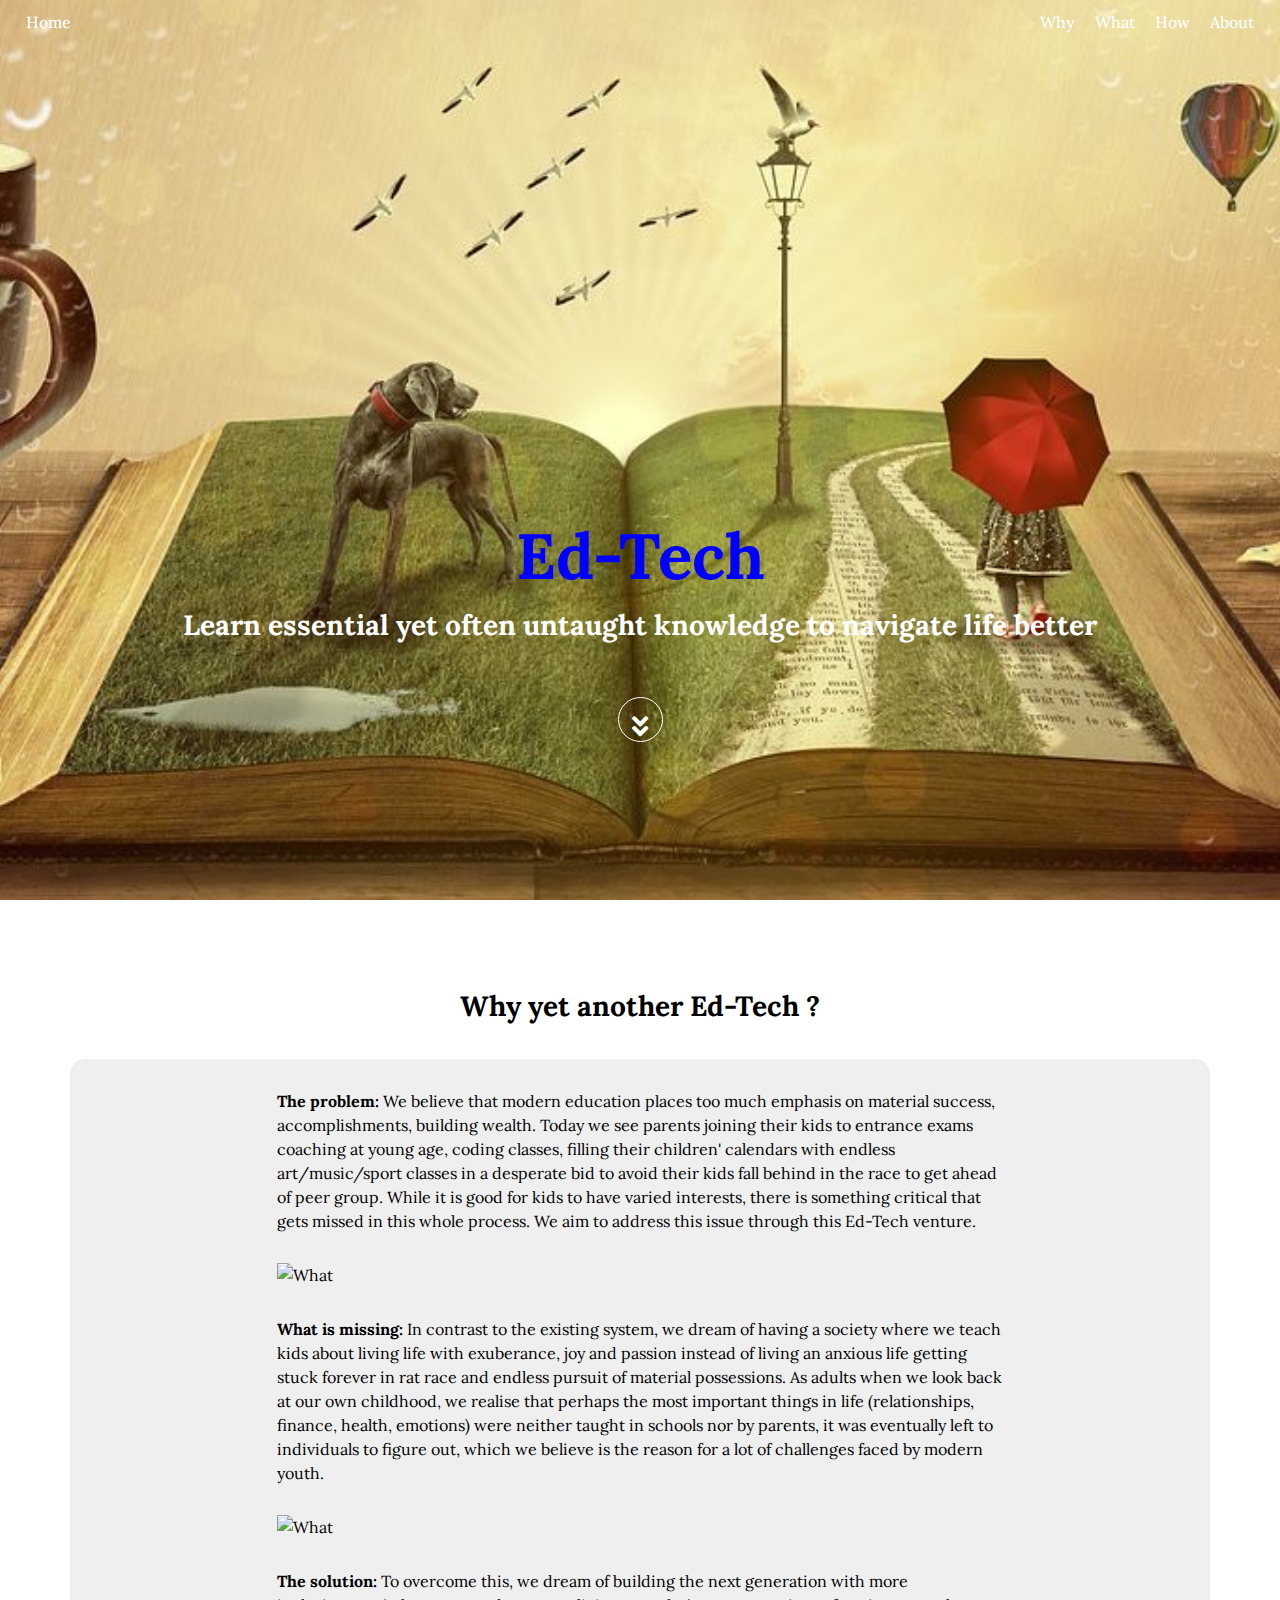
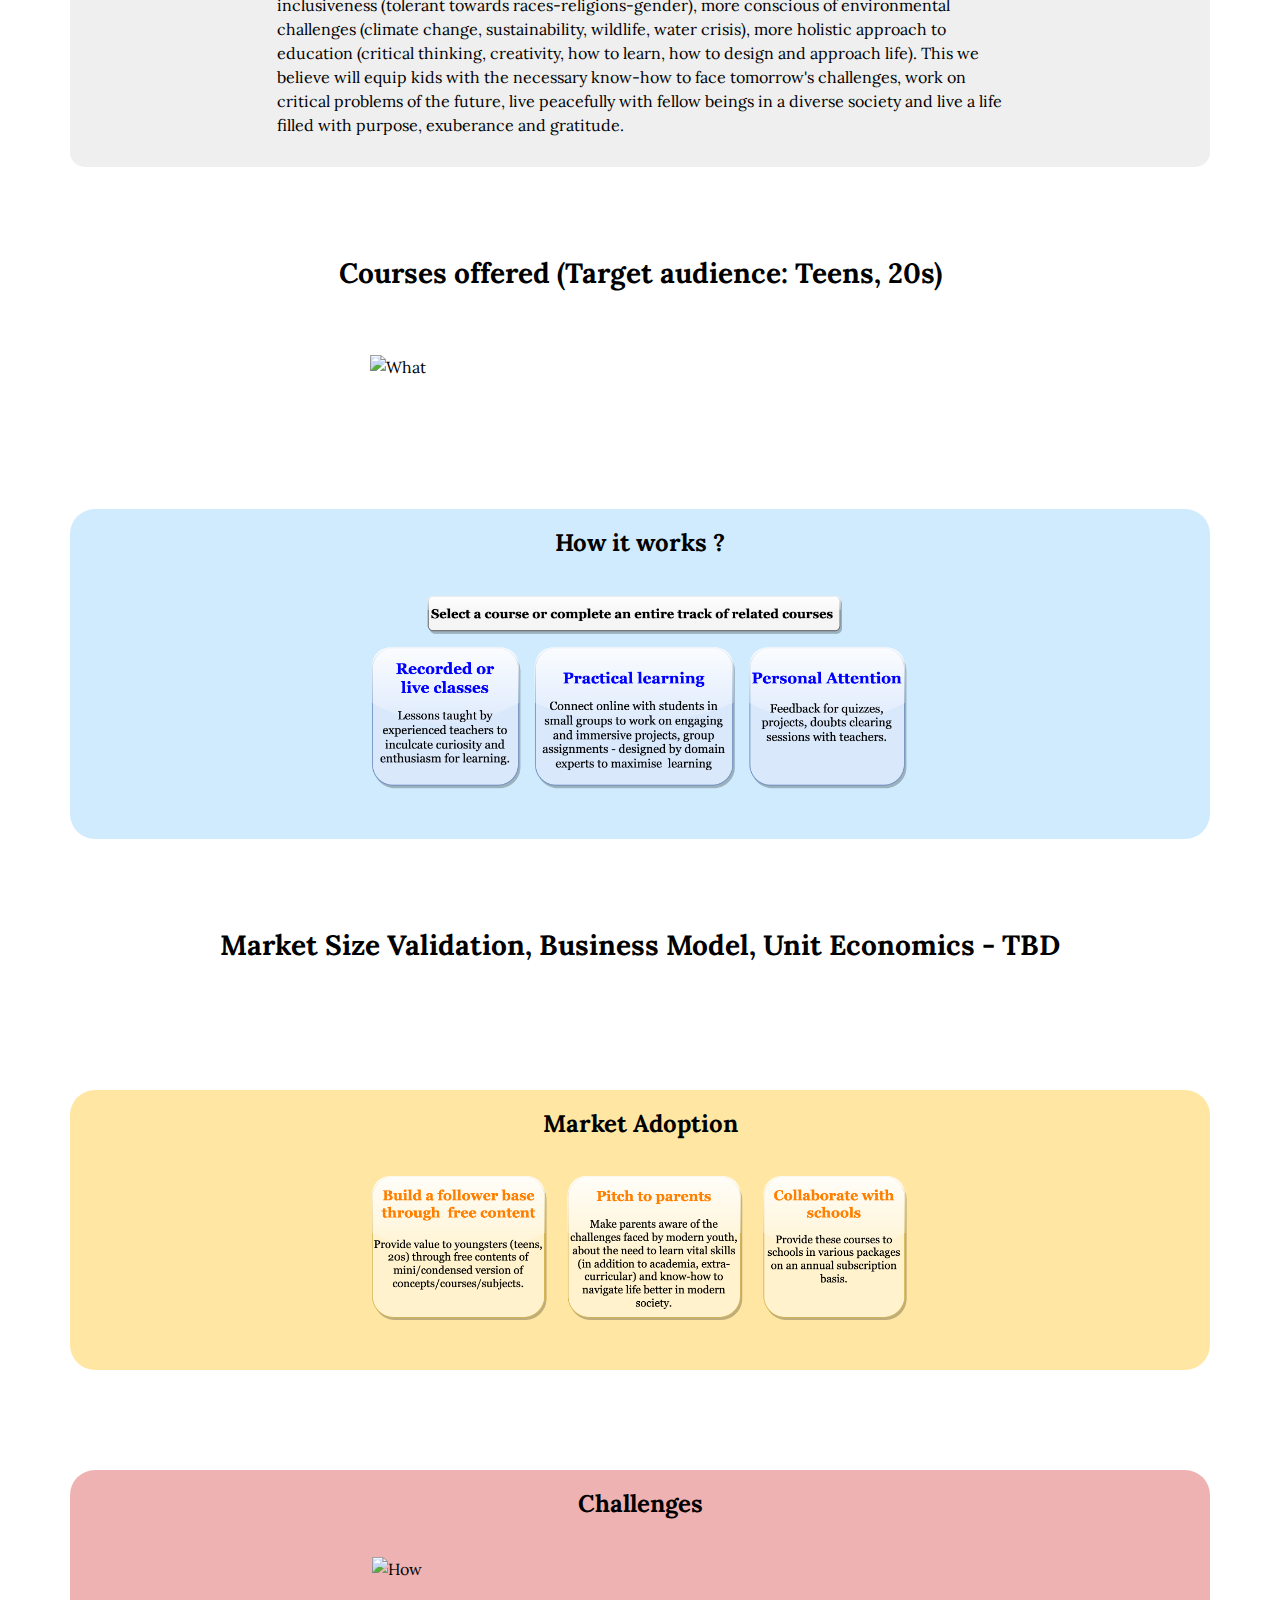
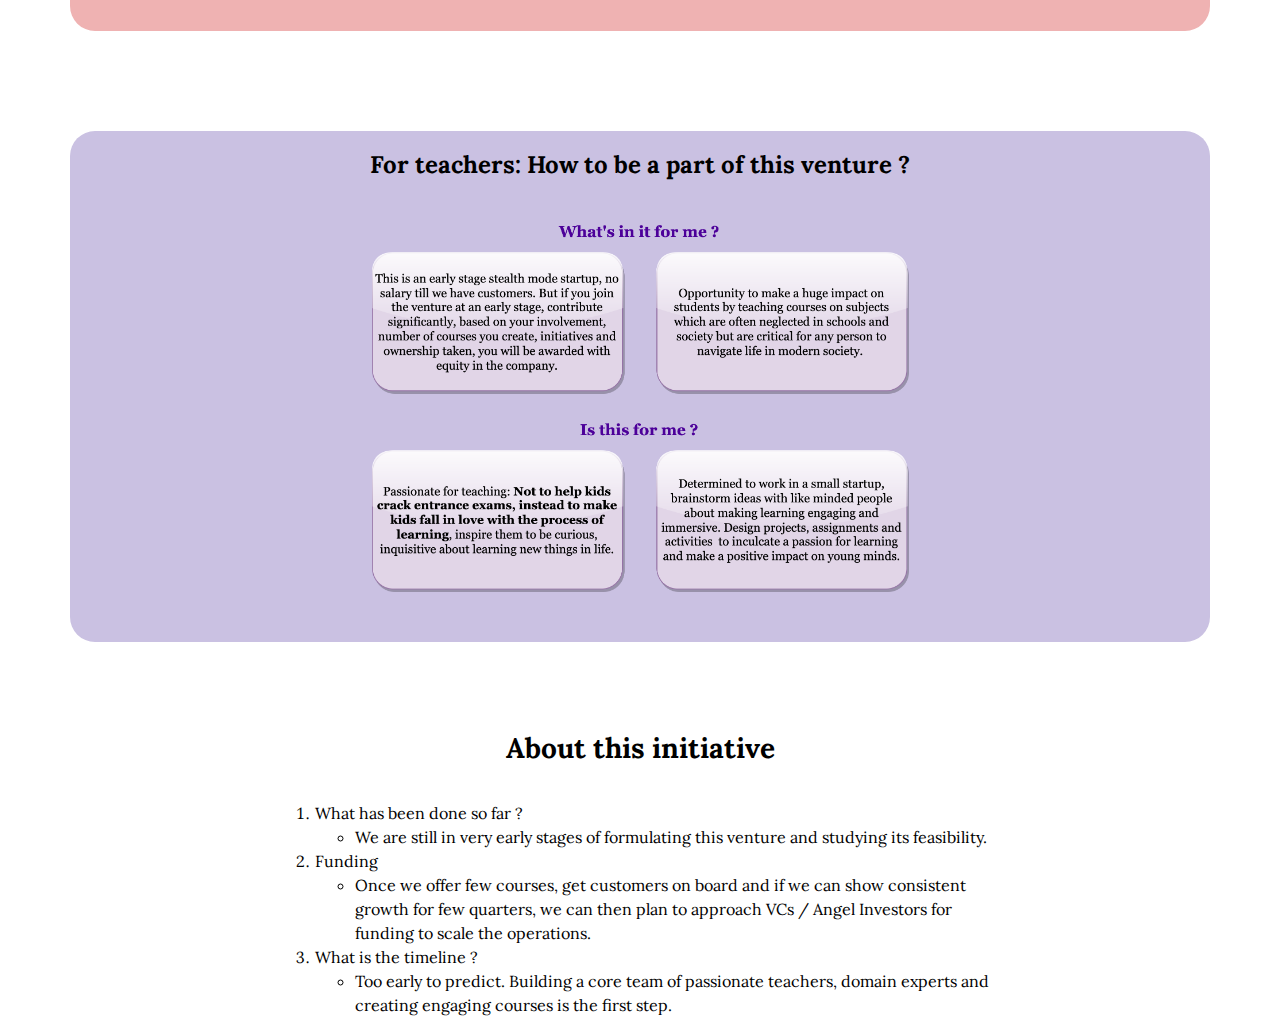
==== commit 321a1195: "Edtech: Updating pics for mobile version" ====
--- a/edtech/index.html
+++ b/edtech/index.html
@@ -125,7 +125,7 @@
   <div class="container">
     <div class="row justify-content-center section_why_1">
       <div class="col-lg-8 col-lg-offset-2 col-sm-8 col-sm-offset-2 col-12">
-        <b>The problem:</b> We believe that modern education places too much emphasis on material success, accomplishments, building wealth. Today we see parents joining their kids to entrance exams coaching at young age, coding classes, filling their children' calendars with endless art/music/sport classes in a desperate bid to avoid their kids fall behind in the race to get ahead of peer group. While it is good for kids to have varied interests, there is something critical that gets missed in this whole process. We aim to address this issue through this Ed-Tech company.
+        <b>The problem:</b> We believe that modern education places too much emphasis on material success, accomplishments, building wealth. Today we see parents joining their kids to entrance exams coaching at young age, coding classes, filling their children' calendars with endless art/music/sport classes in a desperate bid to avoid their kids fall behind in the race to get ahead of peer group. While it is good for kids to have varied interests, there is something critical that gets missed in this whole process. We aim to address this issue through this Ed-Tech venture.
       </div>
     </div>
   </div>  
@@ -170,7 +170,7 @@
 
 <div class="container">
   <div class="row justify-content-center">
-      <div class="col-lg-8 col-lg-offset-2 col-sm-8 col-sm-offset-2 col-12">
+      <div class="col-lg-6 col-lg-offset-3 col-sm-8 col-sm-offset-2 col-12">
         <img class="project_image education_what" src="docs/edtech-classes.png" alt="What">
       </div>
     </div>
@@ -180,7 +180,7 @@
   <h4 class="" align="center" id="education_how">How it works ?</h4>
   <div class="container">
     <div class="row justify-content-center">
-        <div class="col-lg-8 col-lg-offset-2 col-sm-8 col-sm-offset-2 col-12">
+        <div class="col-lg-6 col-lg-offset-3 col-sm-8 col-sm-offset-2 col-12">
           <img class="project_image" src="docs/edtech-how.png" alt="How">
         </div>
     </div>
@@ -195,7 +195,7 @@
   <h4 class="" align="center" id="education_how">Market Adoption</h4>
   <div class="container">
       <div class="row justify-content-center">
-        <div class="col-lg-8 col-lg-offset-2 col-sm-8 col-sm-offset-2 col-12">
+        <div class="col-lg-6 col-lg-offset-3 col-sm-8 col-sm-offset-2 col-12">
           <img class="project_image" src="docs/edtech-adoption.png" alt="How">
         </div>
       </div>
@@ -206,7 +206,7 @@
   <h4 class="" align="center" id="education_how">Challenges</h4>
   <div class="container">
     <div class="row justify-content-center">
-        <div class="col-lg-8 col-lg-offset-2 col-sm-8 col-sm-offset-2 col-12">
+        <div class="col-lg-6 col-lg-offset-3 col-sm-8 col-sm-offset-2 col-12">
           <img class="project_image" src="docs/edtech-challenges.png" alt="How">
         </div>
       </div>
@@ -218,7 +218,7 @@
   <h4 class="" align="center" id="education_how">For teachers: How to be a part of this venture ?</h4>
   <div class="container">
     <div class="row justify-content-center">
-        <div class="col-lg-8 col-lg-offset-2 col-sm-8 col-sm-offset-2 col-12">
+        <div class="col-lg-6 col-lg-offset-3 col-sm-8 col-sm-offset-2 col-12">
           <img class="project_image" src="docs/edtech-teachers.png" alt="How">
         </div>
       </div>
--- a/edtech/css/full-width-pics.css
+++ b/edtech/css/full-width-pics.css
@@ -46,7 +46,7 @@
 
 .section_title {
   text-align: center;
-  font-size: 1.5rem;
+  /*font-size: 1.5rem;*/
   font-weight: bold;
   padding-top: 10vh;
   padding-bottom: 3vh;
